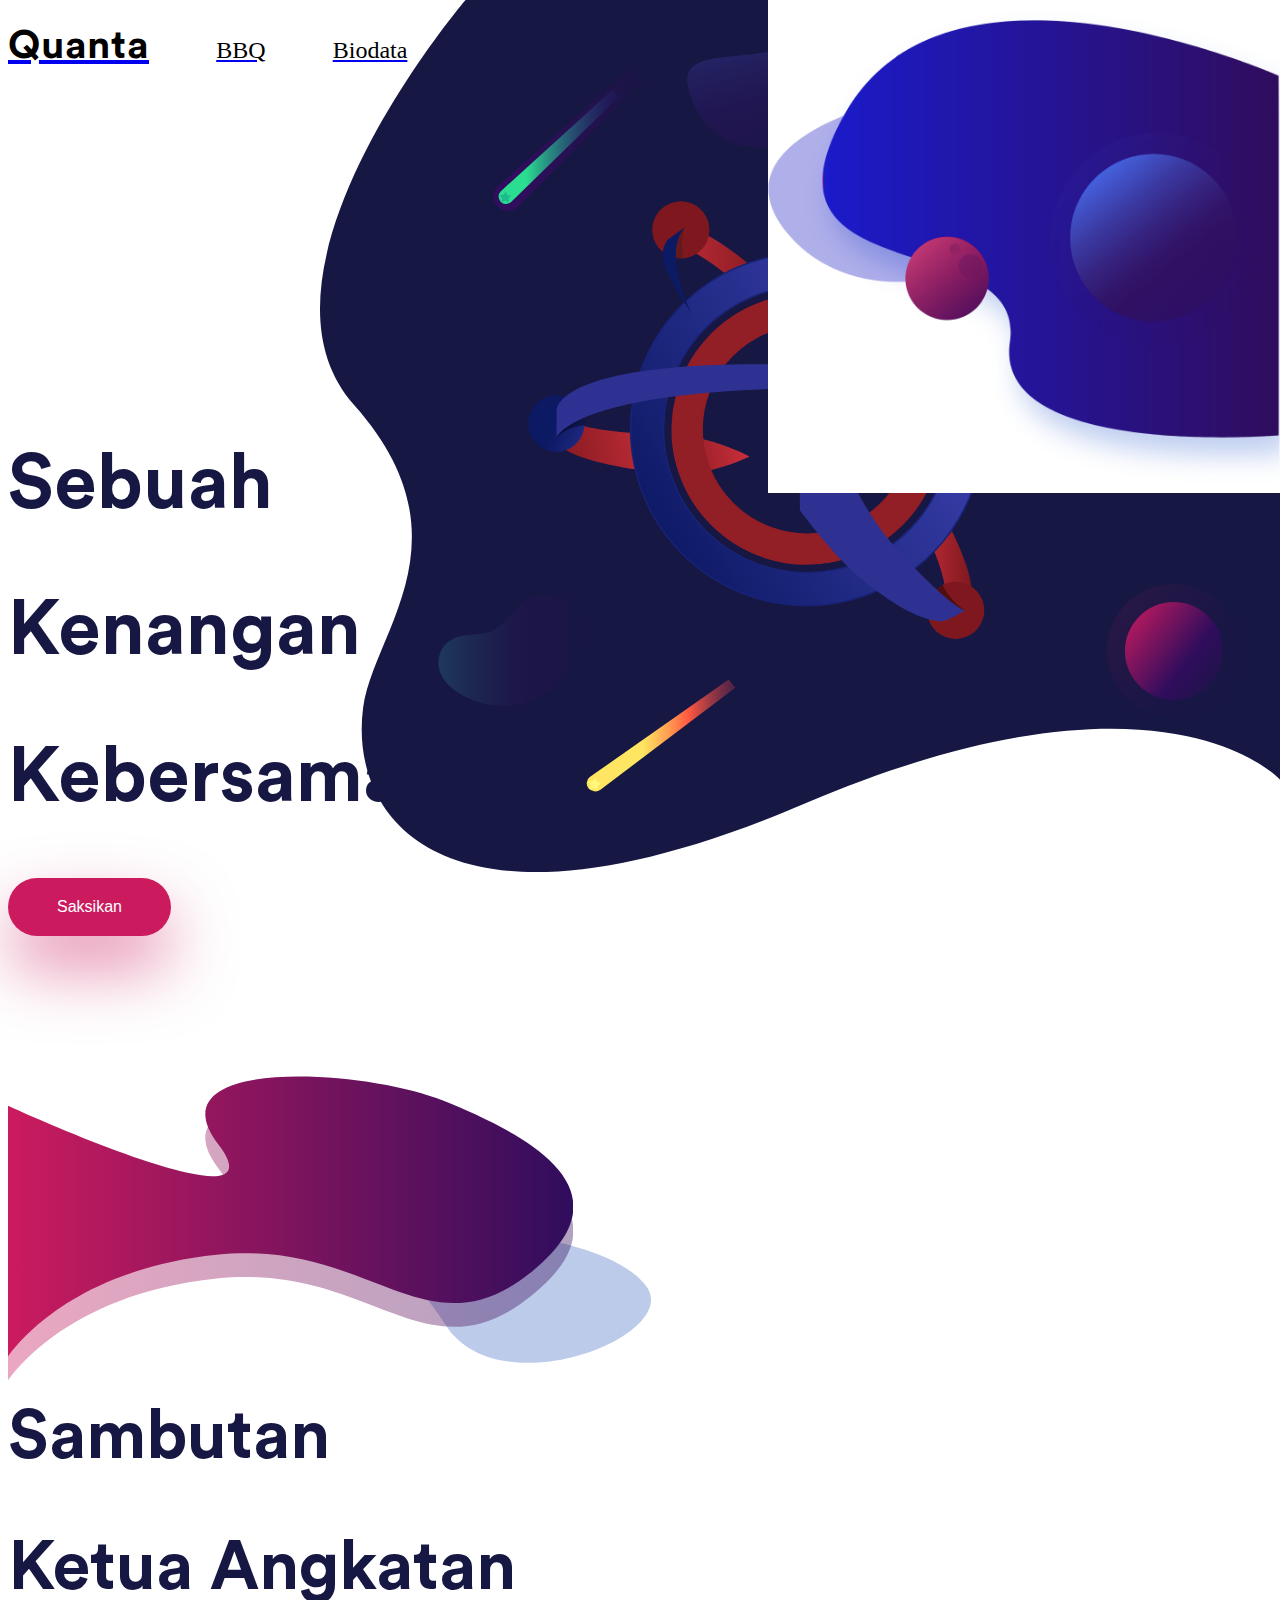
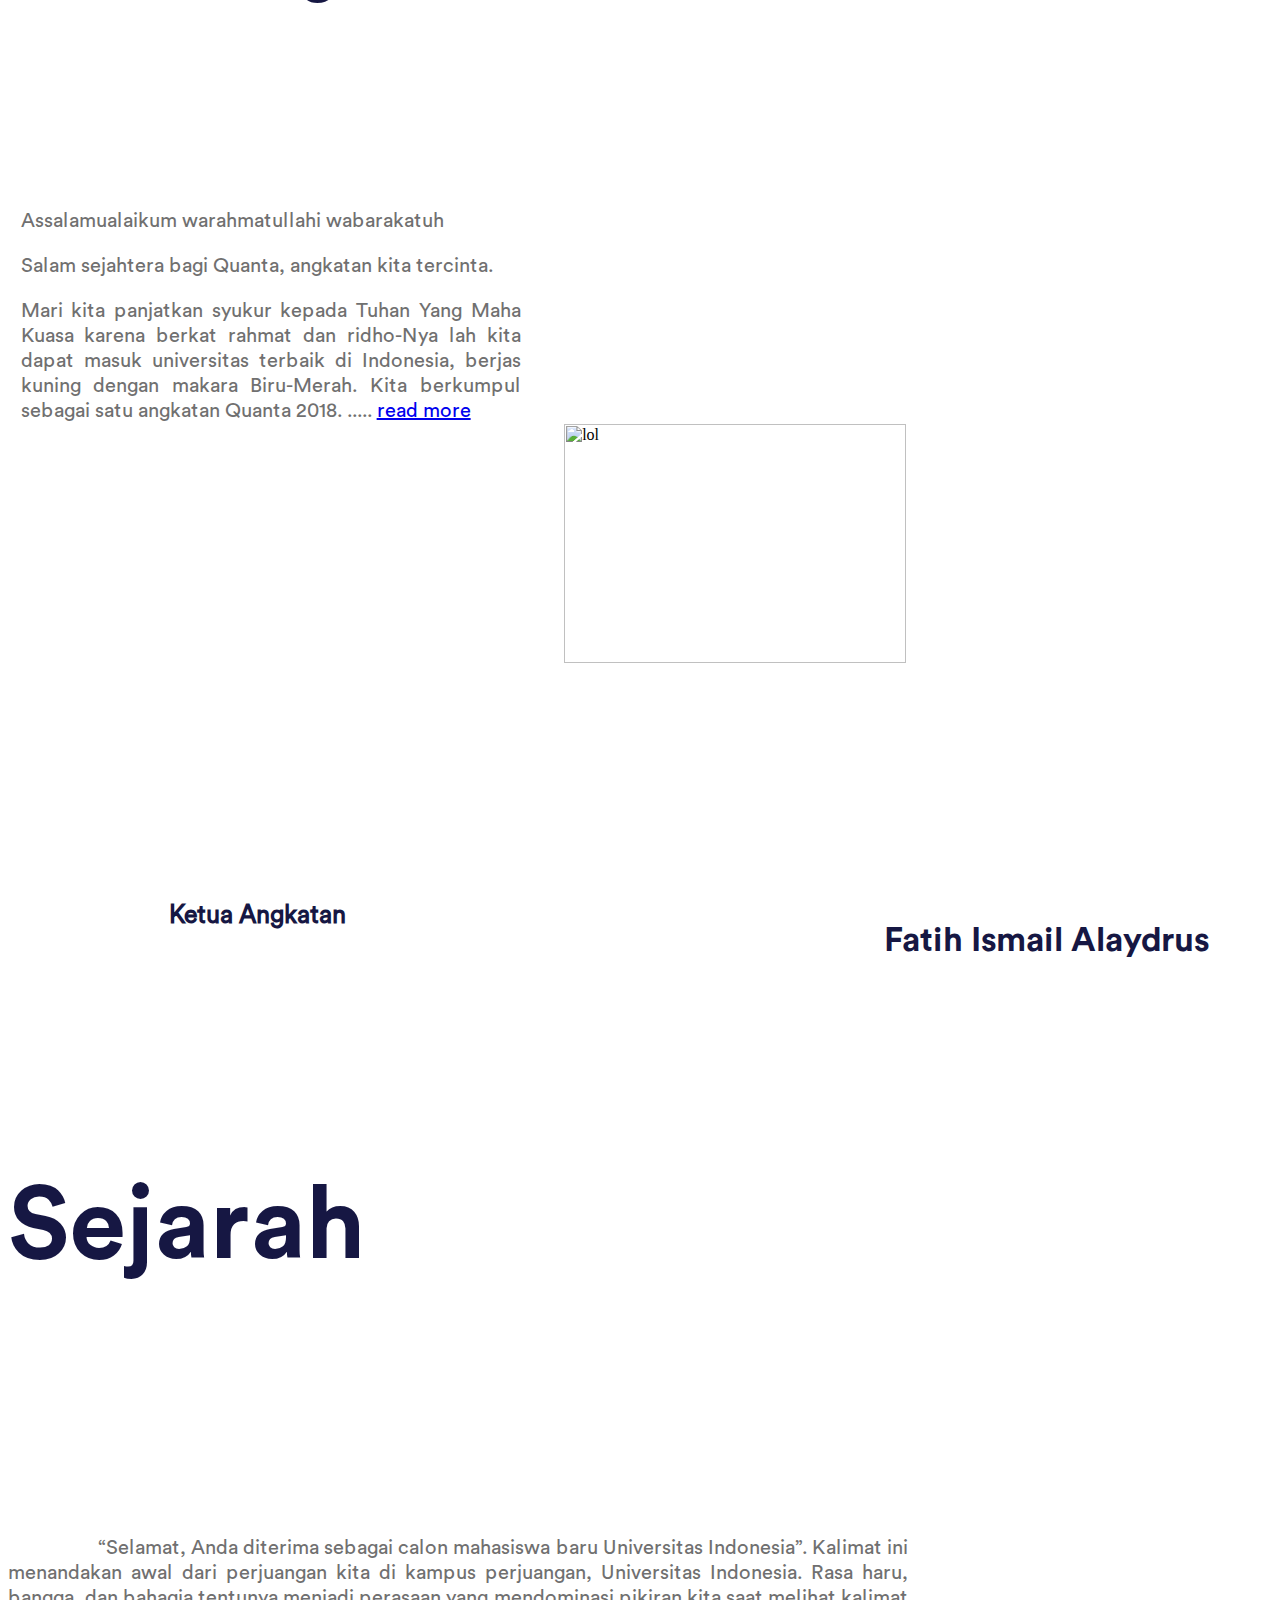
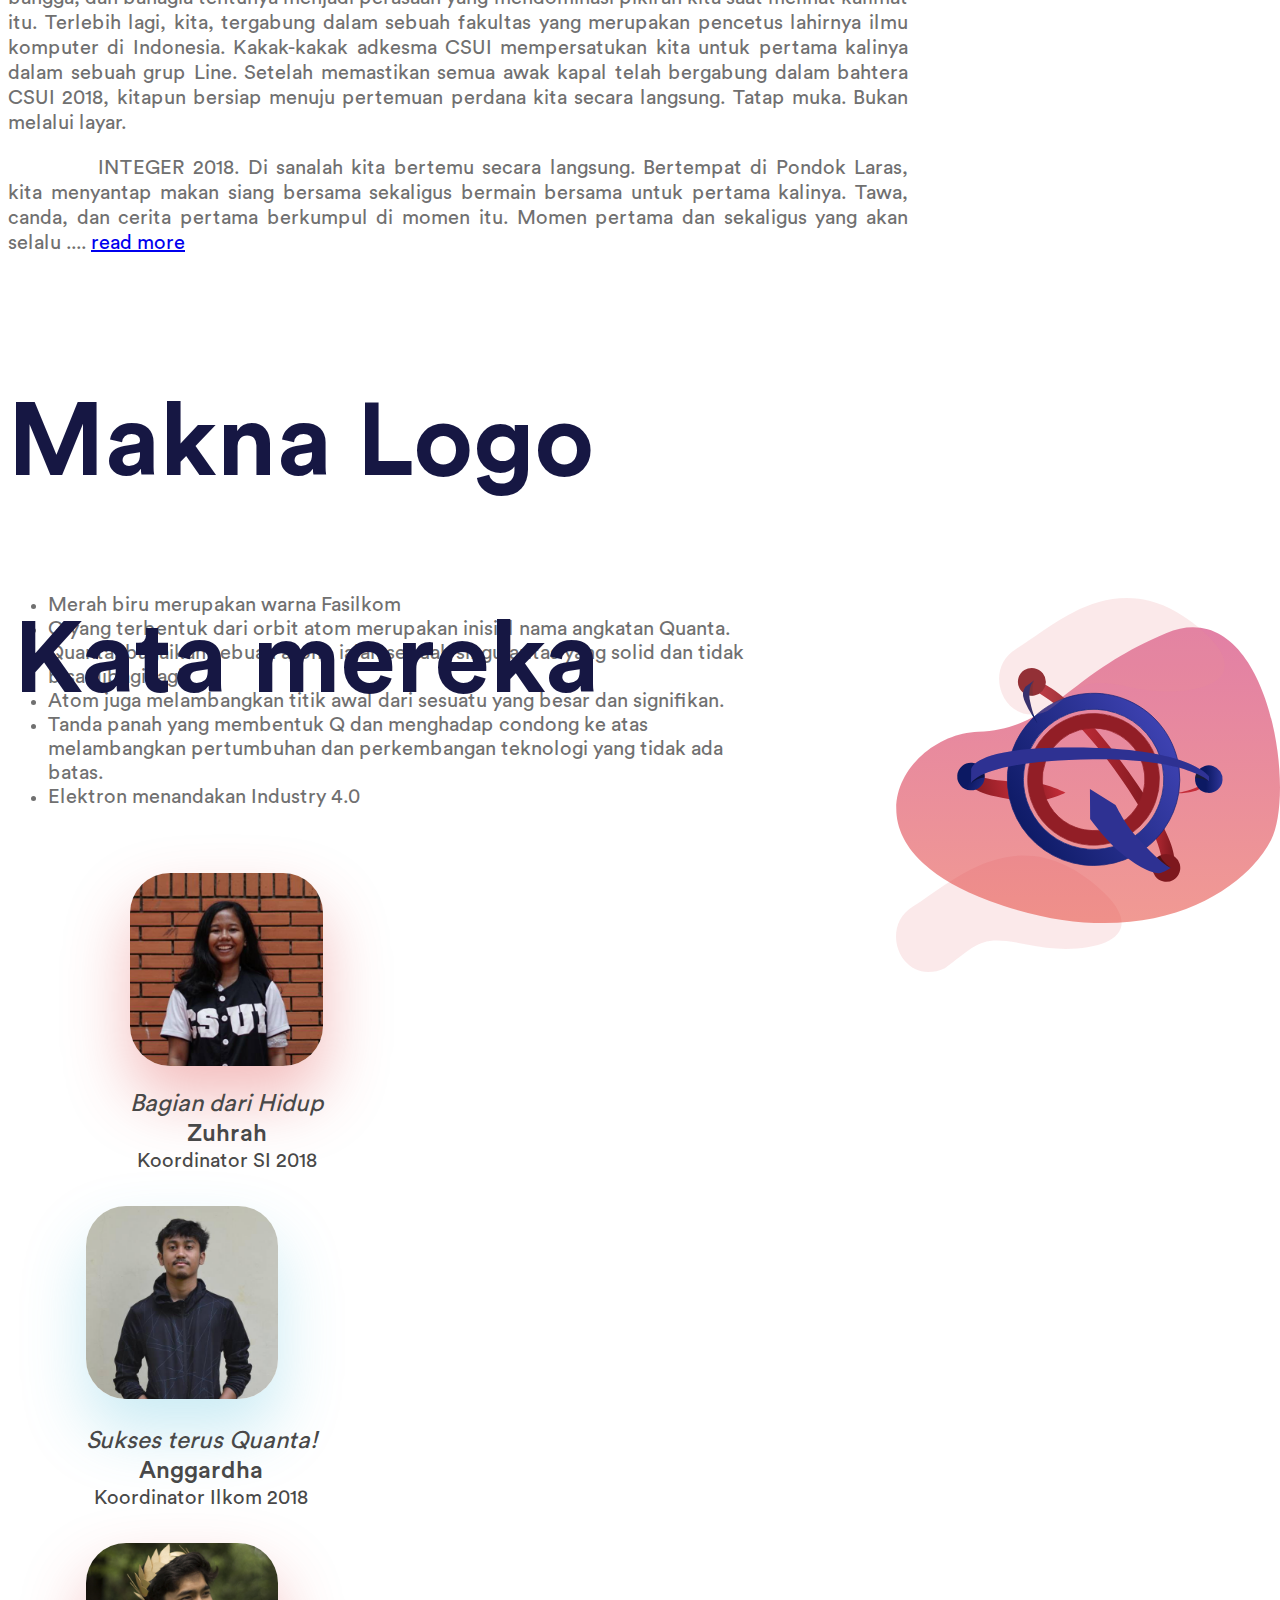
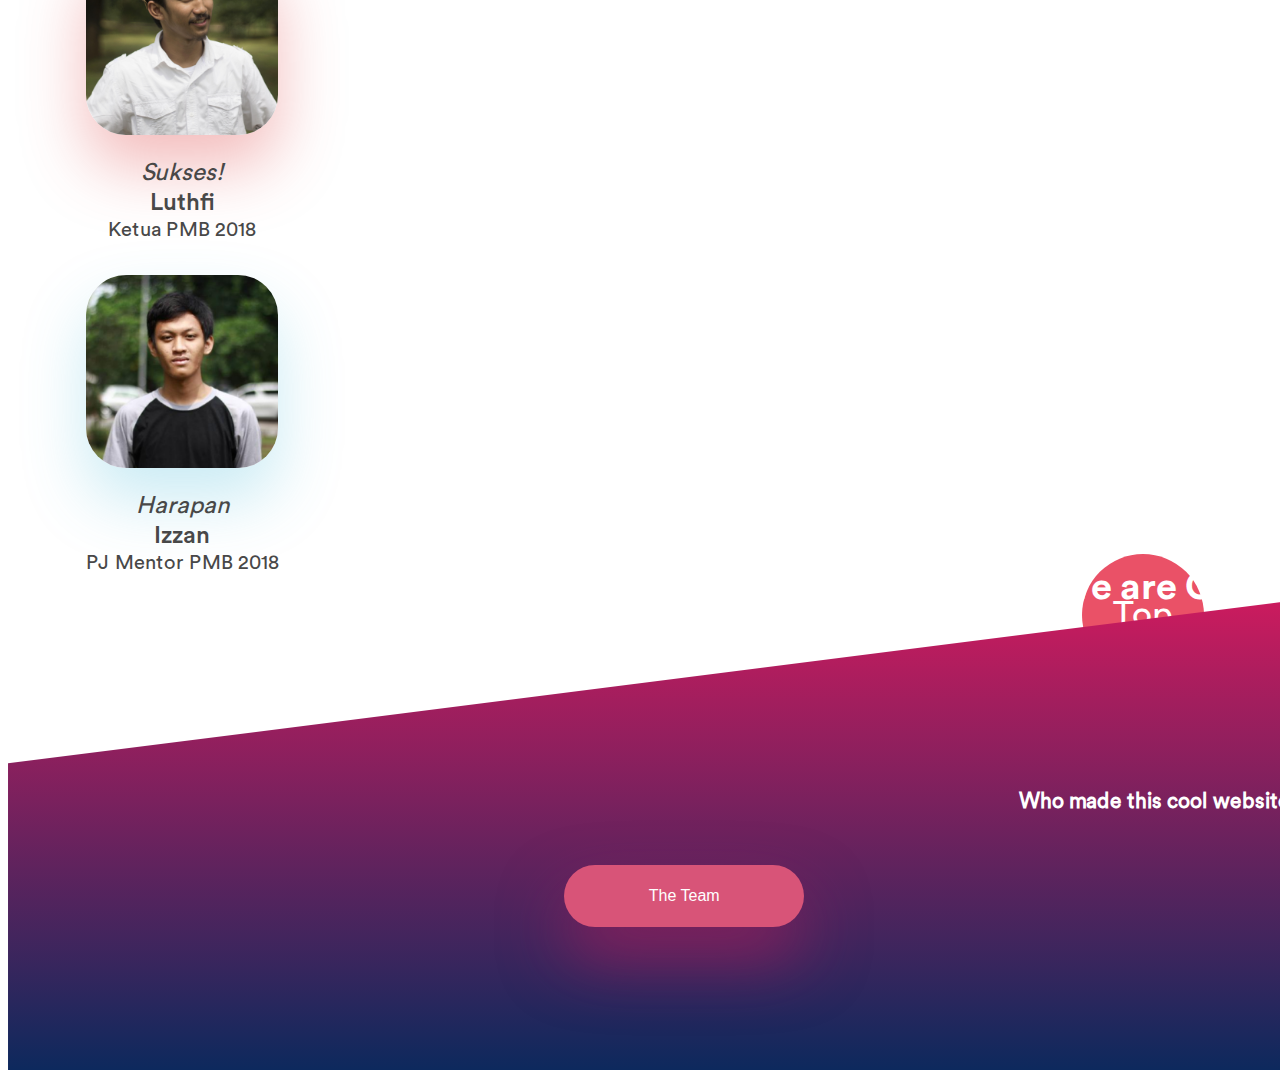
==== index.html @ b1124b83 "Added Google Analytics" ====
<!-- Bootstrap CSS -->
<head>
  <!-- Global site tag (gtag.js) - Google Analytics -->
  <script async src="https://www.googletagmanager.com/gtag/js?id=UA-129042848-1"></script>
  <script>
    window.dataLayer = window.dataLayer || [];
    function gtag(){dataLayer.push(arguments);}
    gtag('js', new Date());
    gtag('config', 'UA-129042848-1');
  </script>
<meta charset="utf-8"></meta>
<meta
  name="viewport"
  content="width=device-width, initial-scale=1, shrink-to-fit=no">
</meta>
<link rel="apple-touch-icon" sizes="57x57" href="apple-icon-57x57.png?">
<link rel="apple-touch-icon" sizes="60x60" href="apple-icon-60x60.png?">
<link rel="apple-touch-icon" sizes="72x72" href="apple-icon-72x72.png?">
<link rel="apple-touch-icon" sizes="76x76" href="apple-icon-76x76.png?">
<link rel="apple-touch-icon" sizes="114x114" href="apple-icon-114x114.png?">
<link rel="apple-touch-icon" sizes="120x120" href="apple-icon-120x120.png?">
<link rel="apple-touch-icon" sizes="144x144" href="apple-icon-144x144.png?">
<link rel="apple-touch-icon" sizes="152x152" href="apple-icon-152x152.png?">
<link rel="apple-touch-icon" sizes="180x180" href="apple-icon-180x180.png?">
<link rel="icon" type="image/png" sizes="192x192"  href="android-icon-192x192.png?">
<link rel="icon" type="image/png" sizes="32x32" href="favicon-32x32.png?">
<link rel="icon" type="image/png" sizes="96x96" href="favicon-96x96.png?">
<link rel="icon" type="image/png" sizes="16x16" href="favicon-16x16.png?">
<link rel="manifest" href="manifest.json?">
<meta name="msapplication-TileColor" content="#ffffff?">
<meta name="msapplication-TileImage" content="ms-icon-144x144.png?">
<meta name="theme-color" content="#ffffff?">
<link
  href="https://stackpath.bootstrapcdn.com/bootstrap/4.1.3/css/bootstrap.min.css"
  rel="stylesheet"
  integrity="sha384-MCw98/SFnGE8fJT3GXwEOngsV7Zt27NXFoaoApmYm81iuXoPkFOJwJ8ERdknLPMO"
  crossorigin="anonymous">
</link>
<link href="style.css" rel="stylesheet"></link>
<link rel="stylesheet" href="https://cdnjs.cloudflare.com/ajax/libs/animate.css/3.7.0/animate.min.css">
<!-- SEO Stuffs -->
<meta name="description" content="Website resmi Quanta, angkatan 2018 Fakultas Ilmu Komputer, Universitas Indonesia.">
<title>QUANTA 2018</title>
<meta name="robots" content="index,follow">
<meta name="googlebot" content="index,follow">
<meta name="keywords" content="Fasilkom,UI,UniversitasIndonesia,Universitas, Indonesia, Compfest, ICPC, Quanta, UIUX, IlmuKomputer, Fasilkom UI, Ilmu Komputer, Sistem Informasi, Computers Get Together, Compfest X, Compfest 11, Universitas Indonesia, SBMPTN, SNMPTN, Makara, Bis Kuning, Competitive Programming, ICPC">
<meta name="google-site-verification" content="FV9juXoAuZnraXoVewuJNWki_taXfG-bHUKUvzTnnKo" />
</head>
<!-- Isinya -->
<body class="animated fadeIn">
  <div class="mobile-block animated fadeInUp">
    <div class="mobile-wrapper text-center">
      <h1 class="mobile-text text-center"> <span></span></h1>
      <img src="Assets/mobile.svg" style="width:50%;height:50%;">
      <h1 class="mobile-text text-center" style="font-size:80%;"><b>Scroll at your own risk.</b></h1>
      </div>
    </div>
	<!-- Ini Navbar -->
	<div class="row">
		<div class="col-sm-1">
		</div>
		<div class="col-sm-4" style="padding-top:1%;">
      <nav class="navbar text-left" style="padding:0%;">
        <a class="tekskecil navi navbar-brand text-center" href="#" target="_self"><font color="black">Quanta</font></a>
        <a class="tekskecil nav-item" style="padding-left:5%" href="https://docs.google.com/forms/d/e/1FAIpQLSeskTMdtX8cJpaF8ciZJjKrARTCvrVnZ2DGsmN_zCa4f0pcbQ/viewform?usp=pp_url" target="_blank"><font color="black">BBQ</font></a>
        <a class="tekskecil nav-item" style="padding-left:5%" href="Biodata" target="_self"><font color="black">Biodata</font></a>
        <a class="tekskecil nav-item" style="padding-left:5%" href="Gallery" target="_self"><font color="black">Gallery</font></a>
      </nav>
			<h1 class="kenangan" style="padding-top:25%;">Sebuah</h1>
			<h1 class="kenangan">Kenangan</h1>
			<h1 class="kenangan">Kebersamaan</h1>
			<a href="#" target="_blank">
			     <button type="button" name="button" class="button1">Saksikan</button>
			</a>
		</div>
		<div class="col-sm-7" style="">
			<img class="logoatas" src="Assets/toplogo.svg" alt="lol" style="float:right;">
		</div>
		<!-- Ini tagline homepage -->
		<div class="row" style="padding-top: 133px; padding-left: 115px;">
			<div class="col-lg-12">
				<div class="container title">
				</div>
			</div>
		</div>
	</div>
	<!-- Ini asset samping -->
	<div class="row">
		<div class="col-sm-1 float-left">
			<img class="blob2" src="Assets/blob2.svg" alt="">
		</div>
	</div>
	<!-- Mulai sambutan -->
	<div class="row" style="margin-top: -3%;">
		<div class="col-sm-1">
		</div>
		<!-- Ini sambutannya -->
		<div class="col-sm-4 float-left">
			<h1 class="sambutan">Sambutan</h1>
			<h1 class="sambutan">Ketua Angkatan</h1>
			<p class="isisambutan" style="padding-top: 14%;">Assalamualaikum warahmatullahi wabarakatuh</p>
			<p class="isisambutan">Salam sejahtera bagi Quanta, angkatan kita tercinta.</p>
			<p class="isisambutan">Mari kita panjatkan syukur kepada Tuhan Yang Maha Kuasa karena berkat rahmat dan ridho-Nya lah kita dapat masuk universitas terbaik di Indonesia, berjas kuning dengan makara Biru-Merah. Kita berkumpul sebagai satu angkatan Quanta 2018. ..... <a href="Ketang" target="_self">read more</a></p>
		</div>
		<!-- Ini gambarnya -->
		<div class="col-sm-6 float-right" style="">
			<img src="Assets/fatih.png" alt="lol" style="width:52%; margin-left: 44%;">
			<h1 class="namaketang" style="padding-top: 1%; margin-right:5%;">Fatih Ismail Alaydrus</h1>
			<h1 class="ketang" style="margin-right: 5%;">Ketua Angkatan</h1>
		</div>
		<!-- Ini asset samping -->
		<div class="col-sm-12" style="">
			<img class="blob1" src="Assets/blob1.png" alt="lol" style="float:right;">
		</div>
	</div>
		<!-- Ceitanya Sejarah -->
	<div class="row" style="margin-top: 22%;">
		<div class="col-sm-1">
		</div>
		<!-- Ini Baru Sejarah -->
		<div class="col-sm-4 float-left">
			<h1 class="sejarah">Sejarah</h1>
			<p class="isisejarah" style="padding-top: 14%;">“Selamat, Anda diterima sebagai calon mahasiswa baru Universitas Indonesia”. Kalimat ini menandakan awal dari perjuangan kita di kampus perjuangan, Universitas Indonesia. Rasa haru, bangga, dan bahagia tentunya menjadi perasaan yang mendominasi pikiran kita saat melihat kalimat itu. Terlebih lagi, kita, tergabung dalam sebuah fakultas yang merupakan pencetus lahirnya ilmu komputer di Indonesia. Kakak-kakak adkesma CSUI mempersatukan kita untuk pertama kalinya dalam sebuah grup Line. Setelah memastikan semua awak kapal telah bergabung dalam bahtera CSUI 2018, kitapun bersiap menuju pertemuan perdana kita secara langsung. Tatap muka. Bukan melalui layar.</p>
			<p class="isisejarah">INTEGER 2018. Di sanalah kita bertemu secara langsung. Bertempat di Pondok Laras, kita menyantap makan siang bersama sekaligus bermain bersama untuk pertama kalinya. Tawa, canda, dan cerita pertama berkumpul di momen itu. Momen pertama dan sekaligus yang akan selalu .... <a href="history" target="_self">read more</a></p>
		</div>
	</div>
	<div class="row" style="margin-top: 10%">
		<div class="col-sm-1">
		</div>
		<!-- ini untuk judul "makna logo" dan isi makna logo -->
		<div class="col-sm-4 float-left">

			<!-- judulnya -->
			<h1 class="judulmakna">Makna Logo</h1>
			<!-- isinya -->
			<ul class="isimakna">
				<li>Merah biru merupakan warna Fasilkom</li>
				<li>Q yang terbentuk dari orbit atom merupakan inisial nama angkatan Quanta.</li>
				<li>Quanta, bagaikan sebuah atom, ialah sebuah singularitas yang solid dan tidak bisa dibagi lagi.</li>
				<li>Atom juga melambangkan titik awal dari sesuatu yang besar dan signifikan.</li>
				<li>Tanda panah yang membentuk Q dan menghadap condong ke atas melambangkan pertumbuhan dan perkembangan teknologi yang tidak ada batas.</li>
				<li>Elektron menandakan Industry 4.0</li>
			</ul>
		</div>
		<div class="col-sm-12" style="margin-top: -38.2%">
			<img class="quanta2" src="Assets/quanta2.svg" alt="lol">
		</div>
	</div>
	<div class="row">
		<div class="col-sm-1"></div>
		<div class="col-sm-11" style="text-align: center; display: inline-block !important;">
			<h1 class="judulmereka" style="margin-top: 0%">Kata mereka</h1>
		</div>
	</div>
	<div class="row" style="margin-top: 5%;">
		<div class="col-sm-2" style="margin-left: 6.5%;">
			<ul class="list">
				<li><img src="Assets/Zuhrah.png" class="gambarmereka" style="box-shadow: 0 32px 64px 0 rgba(221, 62, 62, 0.35);"></li>
				<li class="katamereka">Bagian dari Hidup</li>
				<li class="namamereka">Zuhrah</li>
				<li class="jabatanmereka">Koordinator SI 2018</li>
			</ul>
		</div>
		<div class="col-sm-2" style="margin-left: 3%;">
			<ul class="list">
				<li><img src="Assets/Anggardha.png" class="gambarmereka" style="box-shadow: 0 32px 64px 0 rgba(65, 182, 217, 0.28);"></li>
				<li class="katamereka">Sukses terus Quanta!</li>
				<li class="namamereka">Anggardha</li>
				<li class="jabatanmereka">Koordinator Ilkom 2018</li>
			</ul>
		</div>
		<div class="col-sm-2" style="margin-left: 3%;">
			<ul class="list">
				<li><img src="Assets/KaLuthfi.png" class="gambarmereka" style="box-shadow: 0 32px 64px 0 rgba(221, 62, 62, 0.35);"></li>
				<li class="katamereka">Sukses!</li>
				<li class="namamereka">Luthfi</li>
				<li class="jabatanmereka">Ketua PMB 2018</li>
			</ul>
		</div>
		<div class="col-sm-2" style="margin-left: 3%;">
			<ul class="list">
				<li><img src="Assets/KaIzzan.png" class="gambarmereka" style="box-shadow: 0 32px 64px 0 rgba(65, 182, 217, 0.28);"></li>
				<li class="katamereka">Harapan</li>
				<li class="namamereka">Izzan</li>
				<li class="jabatanmereka">PJ Mentor PMB 2018</li>
			</ul>
		</div>
	</div>
	<div class="col-sm-3" style="padding-left: 85%;margin-top: -3%;">
		<button onclick="topFunction()" class="buttontop" title="Go to top">Top</button>
	</div>
	<div class="banner" style="margin-top: -6%;">
		<img src="Assets/bottombar.svg" class="bottombar">
		<div class="col-sm-6">
			<h1 class="teamwork">Teamwork. Excellence. We are Quanta.</h1>
			<h2 class="whomade">Who made this cool website?</h2>
		</div>
		<div style="width: 100%;padding-left: 44%;padding-top: 4%;">
			<a href="Team" target="_self">
				<button type="button" name="button" class="buttonteam">The Team</button>
			</a>
		</div>
	</div>
</div>
</body>

<!-- Optional JavaScript -->

<!-- jQuery first, then Popper.js, then Bootstrap JS -->
<script>
function topFunction() {
    document.body.scrollTop = 0;
    document.documentElement.scrollTop = 0;
}
</script>
<script
  src="https://code.jquery.com/jquery-3.3.1.slim.min.js"
  integrity="sha384-q8i/X+965DzO0rT7abK41JStQIAqVgRVzpbzo5smXKp4YfRvH+8abtTE1Pi6jizo"
  crossorigin="anonymous">
</script>

<script
  src="https://cdnjs.cloudflare.com/ajax/libs/popper.js/1.14.3/umd/popper.min.js"
  integrity="sha384-ZMP7rVo3mIykV+2+9J3UJ46jBk0WLaUAdn689aCwoqbBJiSnjAK/l8WvCWPIPm49"
  crossorigin="anonymous">
</script>

<script
  src="https://stackpath.bootstrapcdn.com/bootstrap/4.1.3/js/bootstrap.min.js"
  integrity="sha384-ChfqqxuZUCnJSK3+MXmPNIyE6ZbWh2IMqE241rYiqJxyMiZ6OW/JmZQ5stwEULTy"
  crossorigin="anonymous">
</script>
---- style.css ----
@font-face {
    font-family: 'Circular-Black';
    src: url('fonts/CircularStd-Black.ttf') format('truetype');
    font-weight: 900;
    font-style: normal;
}

@font-face {
    font-family: 'Circular-Med';
    src: url('fonts/CircularStd-Medium.ttf') format('truetype');
    font-weight: 500;
    font-style: normal;
}

@font-face {
    font-family: 'Circular-Bold';
    src: url('fonts/CircularStd-Bold.ttf') format('truetype');
    font-weight: bold;
    font-style: normal;
}

@font-face {
    font-family: 'Circular-Book';
    src: url('fonts/CircularStd-Book.ttf') format('truetype');
    font-weight: 500;
    font-style: normal;
}
@media screen and (min-width:950px){
.judul {
    font-family: 'Circular-Book';
    font-size: 50px;
    color: #4834d4;
    text-align: center;
    vertical-align: center;
}

.centered {
    position: fixed;
    top: 50%;
    left: 50%;
    transform: translate(-50%, -50%);
}

.kecil {
    font-family: 'Raleway', sans-serif;
    font-size: 20px;
    color: white;
    text-align: center;
    vertical-align: center;
}

.text {
    padding-top: 0px;
}

.test {
    padding: 25px;
}

.logoatas {
    width: 75%;
    position: absolute;
    top: 0px;
    right: 0px;
}

.kenangan {
    text-align: left;
    font-family: "Circular-Bold";
    font-size: 76px;
    color: #161743;
    line-height: 1.26;
}

.title {
    left: 0px;
    top: 199px;
    vertical-align: bottom;
}

.tekskecil {
    font-size: 24px;
    line-height: 1.25;
    font-family: "Circular-Book" color: #0f0f0f;
}

.ataskecil {
    top: 40px;
}

.blob2 {
    width: 643px;
    height: 319px;
    left: 0px;
    position: relative;
}

.sambutan {
    width: 550px;
    margin-bottom: 0px;
    font-family: Circular-Bold;
    font-size: 68px;
    line-height: 1.26;
    text-align: left;
    color: #161743;
}

.namaketang {
    width: 800px;
    margin-bottom: 0px;
    font-family: Circular-Bold;
    font-size: 34px;
    line-height: 1.26;
    float: right;
    text-align: right;
    color: #161743;
}

.ketang {
    font-family: Circular-Book;
    font-size: 25px;
    line-height: 1.28;
    float: right;
    text-align: right;
    color: #161743;
}
body{
  overflow-x: hidden;
}

.isisambutan {
    width: 500px;
    margin-bottom: 0px;
    font-family: Circular-Book;
    font-size: 20px;
    line-height: 1.25;
    text-align: justify;
    color: #707070;
    padding-left: 1%;
}

.blob1 {
    width: 40%;
    position: absolute;
    top: 0px;
    right: 0px;
}

.sejarah {
    width: 356px;
    height: 129px;
    font-family: "Circular-Bold";
    font-size: 102px;
    font-weight: bold;
    font-style: normal;
    font-stretch: normal;
    line-height: 1.26;
    letter-spacing: normal;
    text-align: right;
    color: #161743;
}

.isisejarah {
    text-indent: 10%;
    width: 900px;
    margin-bottom: 0%;
    text-align: justify;
    font-family: "Circular-Book";
    font-size: 20px;
    font-weight: normal;
    font-style: normal;
    font-stretch: normal;
    line-height: 1.25;
    letter-spacing: normal;
    color: #707070;
}

.judulmakna{
    width: 150%;
    height: auto;
    font-family: "Circular-Bold";
    font-size: 102px;
    text-align: left;
    color: #161743;

}

.isimakna{
    width: 700px;
    height: 468px;
    font-family: "Circular-Book";
    font-size: 20px;
    text-align: left;
    color: #707070;
    margin-top: 7%;
}

.quanta2{
    width: 30%;
    right: 0%;
    position: absolute;
    float: right;
 }
.navi{
  font-family: "Circular-Bold";
  font-size: 40px;
}
}
.button1{
    display: inline-block;
    vertical-align: middle;
    -webkit-appearance: none;
    border: 1px solid transparent;
    border-radius: 0;
    transition: background-color 0.25s ease-out,color 0.25s ease-out;
    font-size: 25px;
    line-height: 1;
    text-align: center;
    cursor: pointer;
    background-color: #cb1b5e;
    color: #fff;
    transition: all .3s;
    border-radius: 60px;
    padding: 1.25rem;
    padding-right: 3.0rem;
    padding-left: 3.0rem;
    font-size: 1rem;
    box-shadow: 0 32px 64px 0 rgba(203, 27, 94, 0.5);
    width: auto;
    height: auto;
}
/* Ini untuk mobileee */
.mobile-block{
    display: none;
}

@media screen and (max-width:950px){
    #mobile-btn-about,#mobile-btn-game{
        display: table-cell;
        vertical-align: middle;
    }
    .mobile-block{
        display: block;
        width: 100vw;
        background-size: cover;
        font-size: 2em;
        margin: 0;
        height: 100%;
        background-color:White;
        overflow-x: hidden;
    }
    .mobile-wrapper{
        height: 80%;
        width: 80%;
        margin: 0 auto;
        opacity: .8;
        position: relative;
        top: 10%;
        vertical-align: middle;
    }
    .mobile-text{
      font-family: "Circular-Book";
      font-size: 60%;
      color: #2f3640;
      vertical-align: middle;
    }
    .button-wrapper{
      height: 3em;
      margin-top: 5em;
      position: relative;
      font-size: .5em;
	  overflow: hidden;
    }
    .buttonisi{
      height: 100%;
    text-align: center;
    display: table;
    border-collapse: separate;
    border-spacing: 1em 0;
    margin: 0 auto;
}
.tombol{
  width: 100px;
  height: 100%;
  border: 1px;
  background-color: Black;
}
    }
span:before {
  content:"Punten, teu tiasa ditempoan dina hape.";
  animation: animate infinite 15s;
  animation-timing-function: ease-in;
}
@keyframes animate {
  0%{
    content:"Punten, teu tiasa ditempoan dina hape.";
  }
  20%{
    content:"Maaf, tidak bisa dilihat dari ponsel";
  }
  40%{
    content:"죄송합니다. 휴대 기기에서 볼 수 없습니다.";
  }
  60%{
    content:"عذرا ، لا يمكن رؤيتها من الهاتف المحمول";
  }
  80%{
    content:"对不起，这个网站在手机上看不到";
  }
}
.judulmereka{
    width: 596px;
    height: 129px;
    font-family: "Circular-Bold";
    font-size: 100px;
    font-style: normal;
    font-stretch: normal;
    line-height: 1.26;
    letter-spacing: normal;
    color: #161743;
}
.gambarmereka{
    border-radius: 40px;
    width: 192.5px;
    height: 192.5px;
}
.katamereka{
    margin-top: 10%;
    font-family: "Circular-Book";
    font-size: 24px;
    font-weight: normal;
    font-style: italic;
    font-stretch: normal;
    line-height: 1.25;
    letter-spacing: normal;
    text-align: center;
    color: #484848;
}
.namamereka{
    font-family: "Circular-Med";
    font-size: 24px;
    font-weight: 500;
    font-style: normal;
    font-stretch: normal;
    line-height: 1.25;
    letter-spacing: normal;
    text-align: center;
    color: #484848;
}
.jabatanmereka{
    font-family: "Circular-Book";
    font-size: 20px;
    font-weight: normal;
    font-style: normal;
    font-stretch: normal;
    line-height: 1.25;
    letter-spacing: normal;
    text-align: center;
    color: #484848;
}
.list{
    display: inline-block;
    list-style: none;
}

.banner{
    max-width: 105%;
    height: auto;
    left: 0px;
    right: 0px;
}
.bottombar{
    margin-top: 0%;
    margin-bottom: 0%;
    width: 102%;
    height: auto;
    left: 0px;
    right: 0px;
}
.teamwork{
    margin-top: -40%;
    padding-left: 50%;
    width: 200%;
    height: 1%;
    font-family: "Circular-Bold";
    font-size: 38px;
    line-height: 1.26;
    color: #ffffff;
}
.whomade{
    margin-top: 17%;
    padding-left: 80%;
    width: 200%;
    height: 1%;
    font-family: "Circular-Book";
    font-size: 21px;
    line-height: 1.29;
    color: #ffffff;
}
.buttontop{
    width: 122px;
    font-size: 35px;
    font-family: "Circular-Book";
    height: 122px;
    color: #ffffff;
    background-color: #ea5167;
    border: transparent;
    cursor: pointer;
    border-radius: 100%;
}

.buttontop:hover {
    background-color: #ea4067;
}

.buttonteam{
    height: 7%;
    width: 19%;
    display: inline-block;
    vertical-align: middle;
    -webkit-appearance: none;
    border: 1px solid transparent;
    border-radius: 0;
    transition: background-color 0.25s ease-out,color 0.25s ease-out;
    line-height: 1;
    text-align: center;
    cursor: pointer;
    background-color: #d85478;
    color: #fff;
    transition: all .3s;
    border-radius: 60px;
    font-size: 1rem;
    box-shadow: 0 32px 64px 0 rgba(203, 27, 94, 0.5);
}
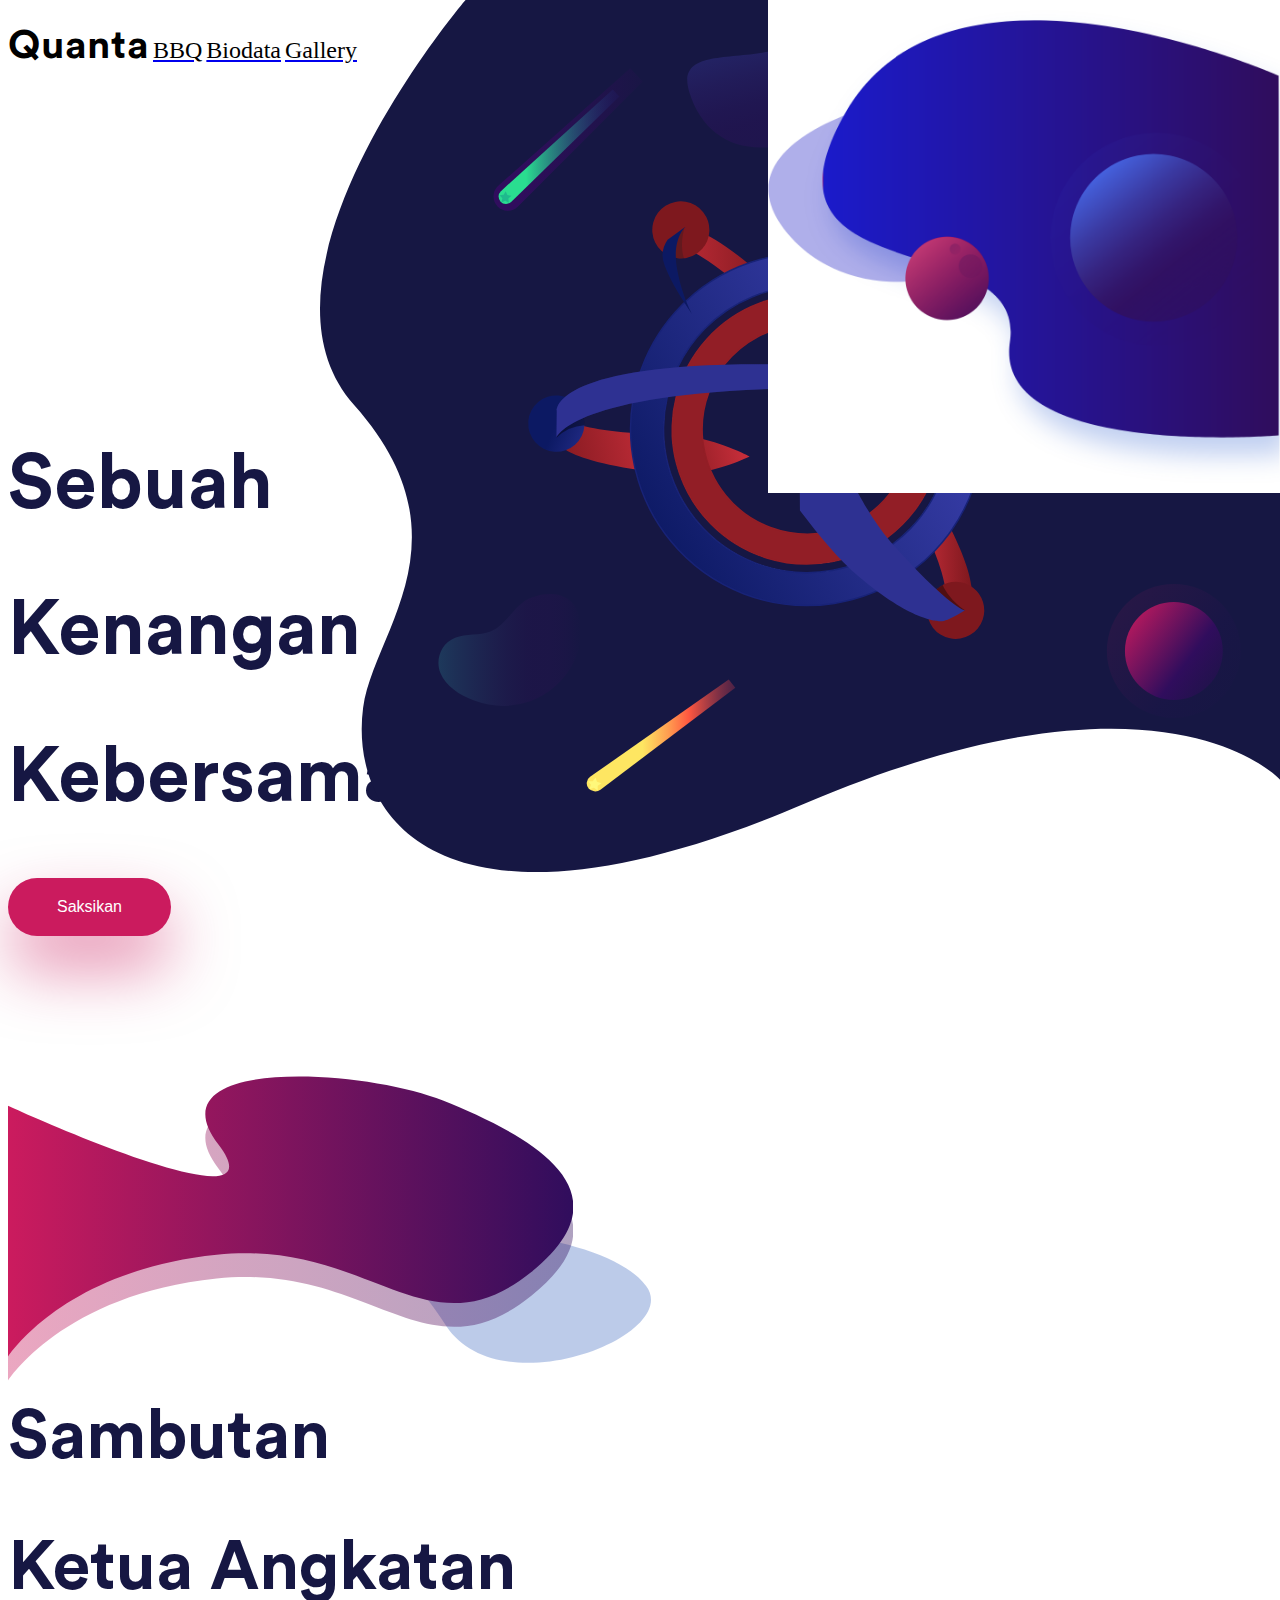
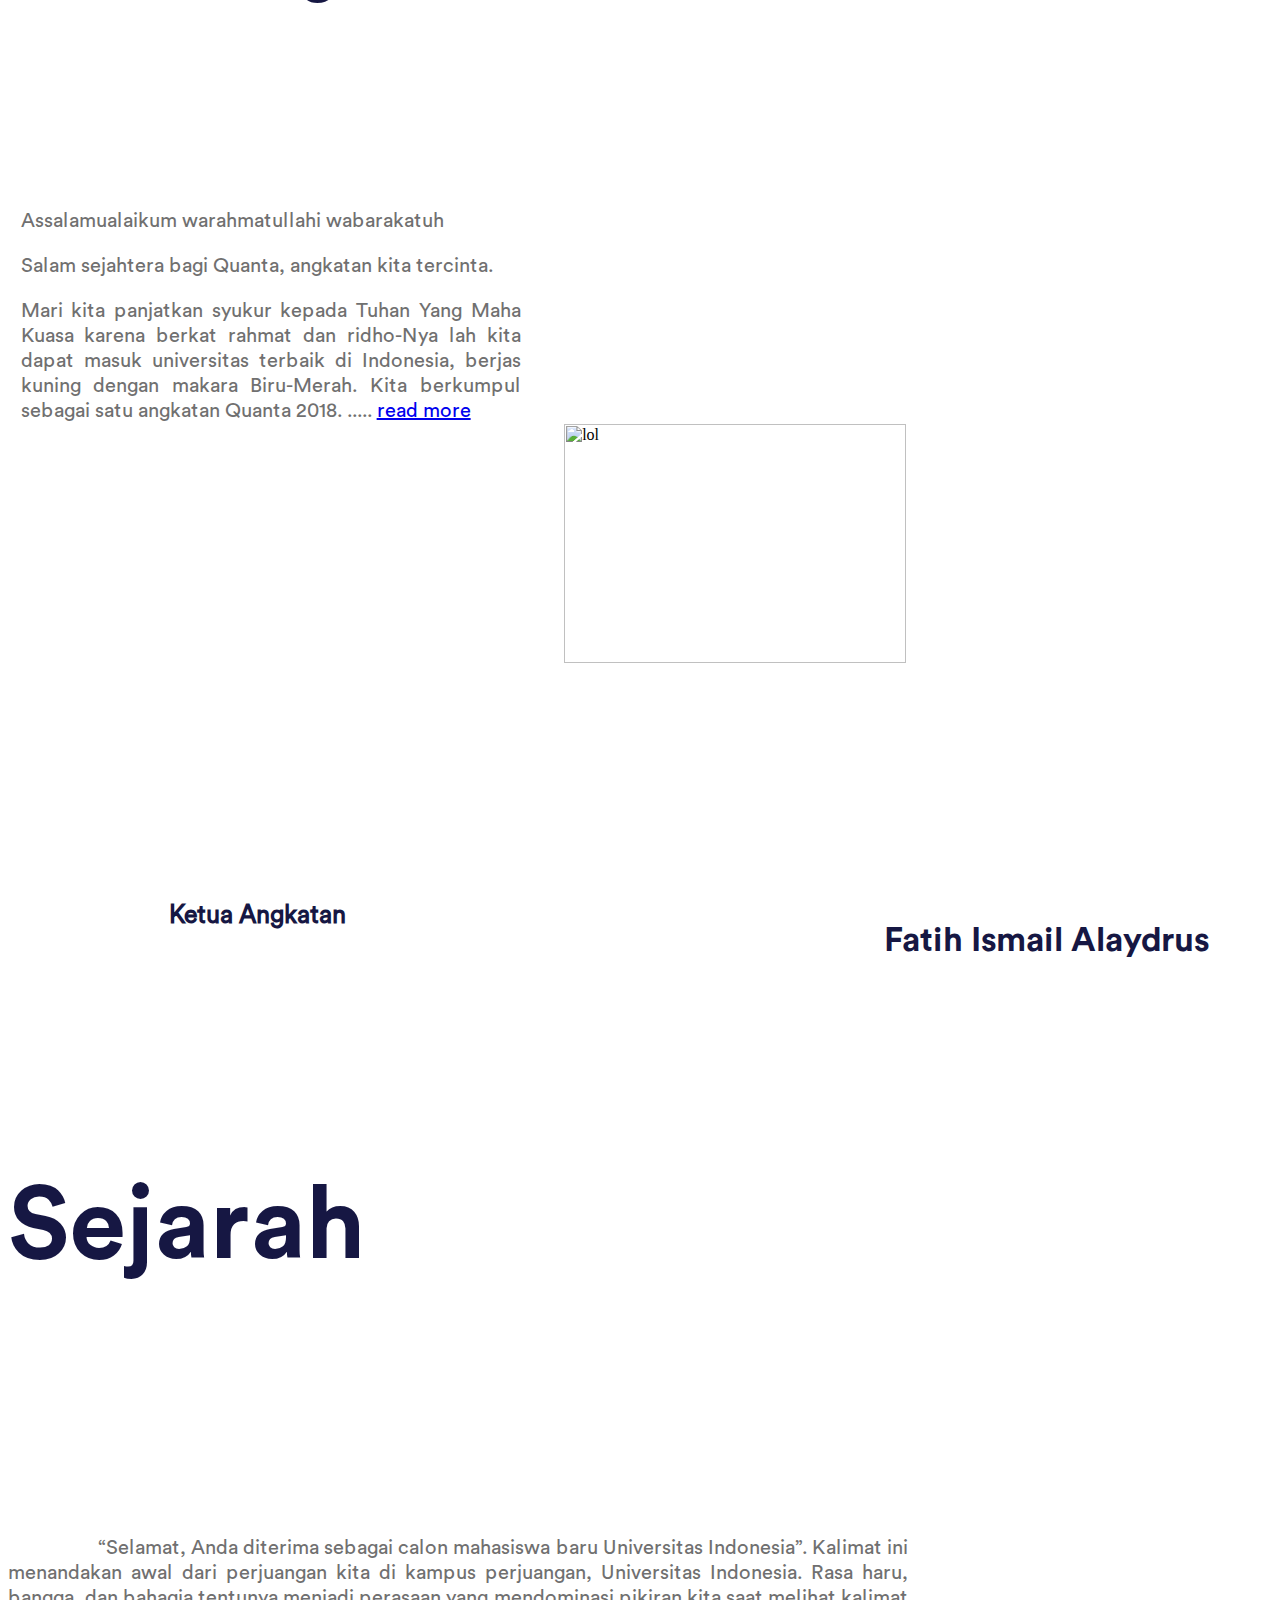
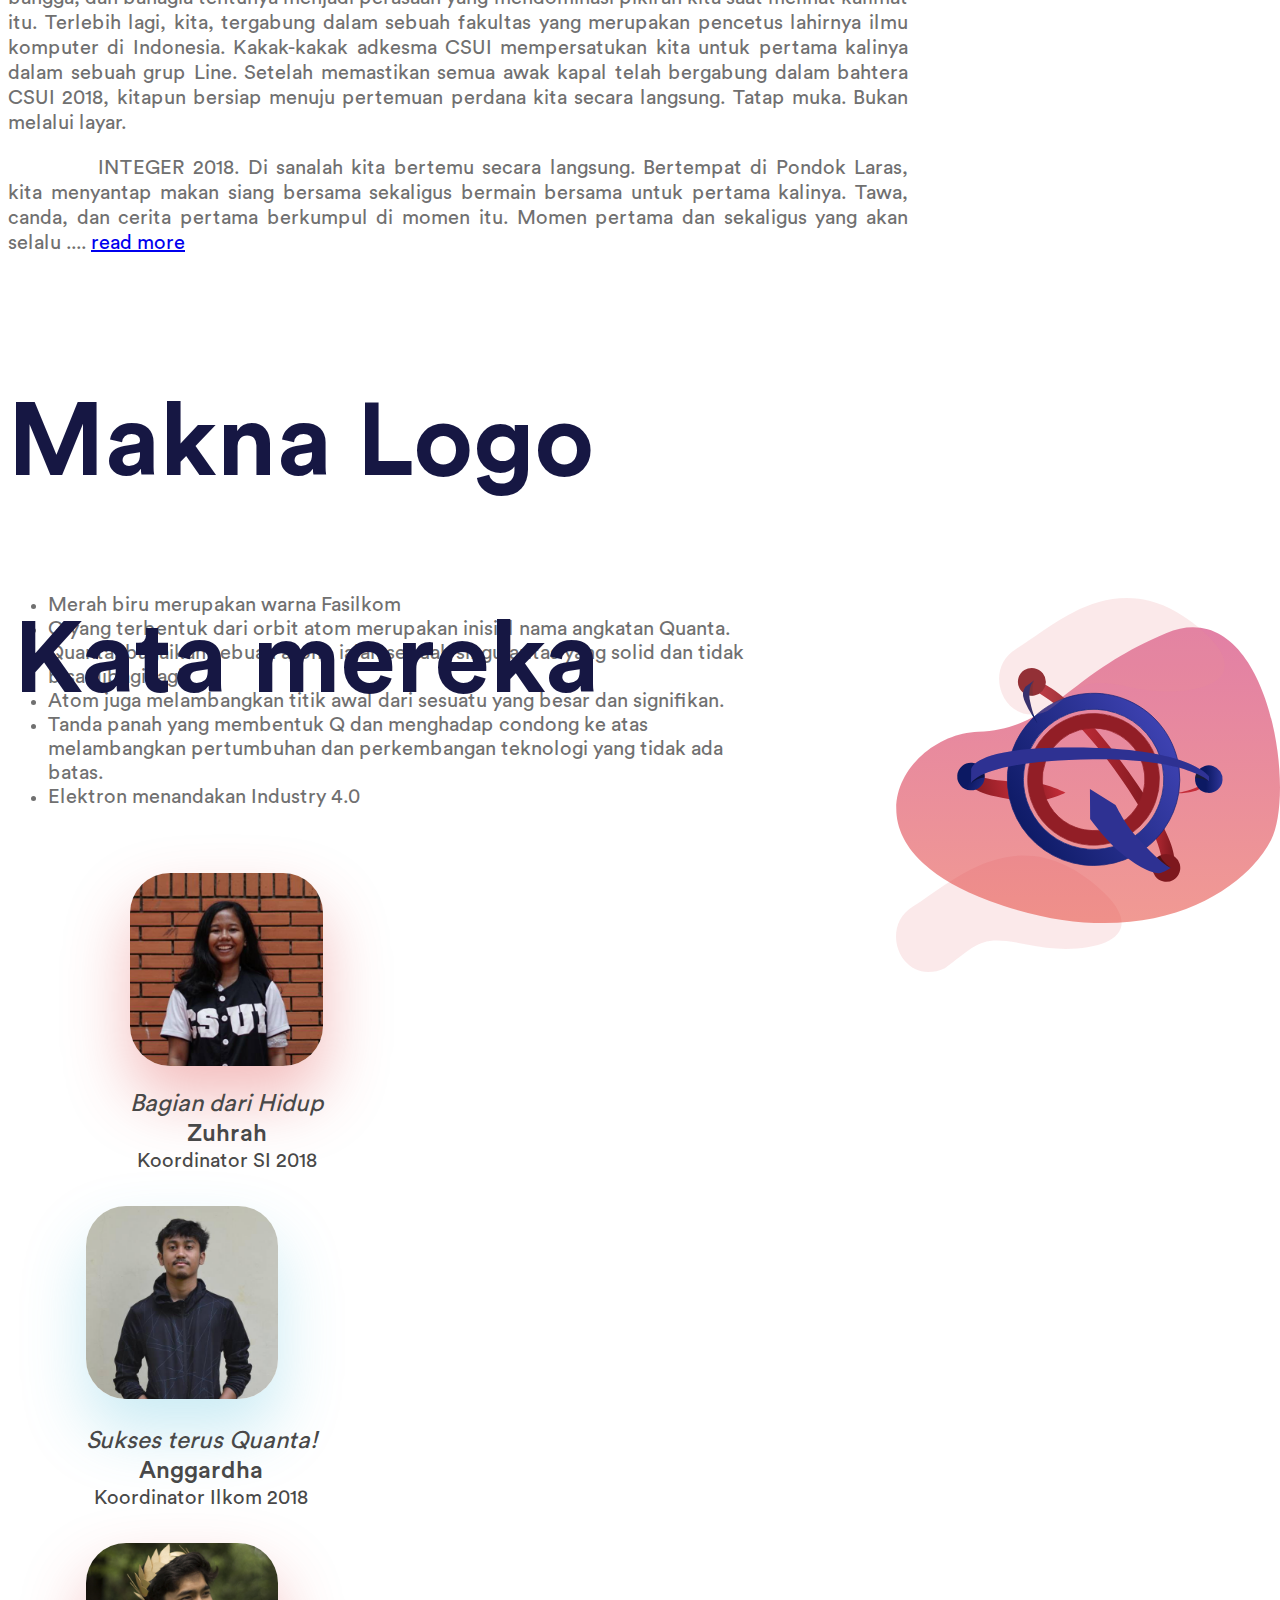
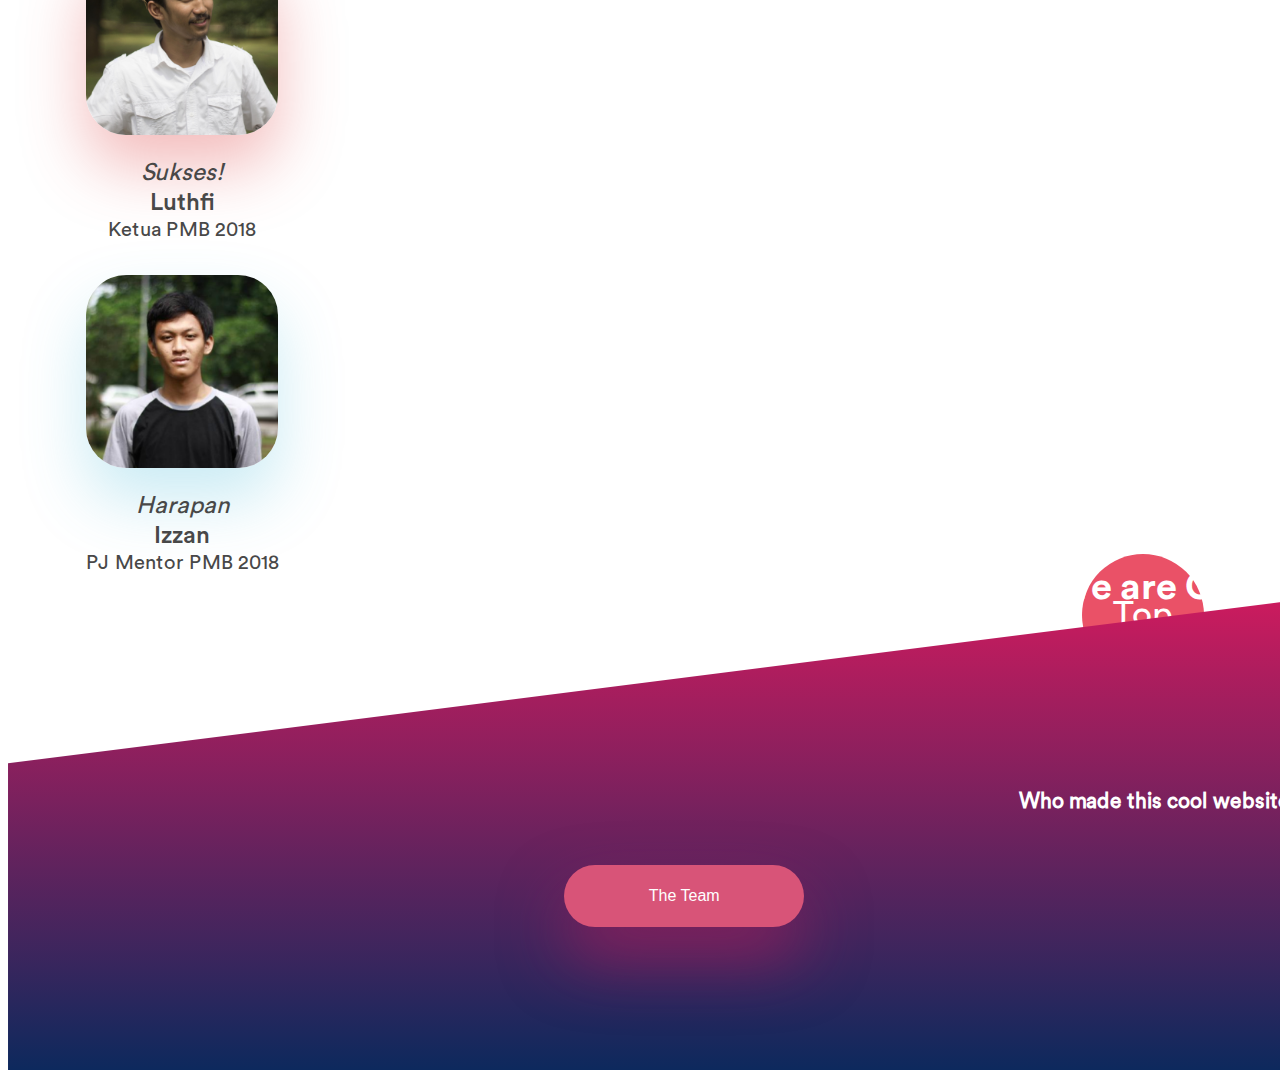
==== commit d92cad32: "Update index.html" ====
--- a/index.html
+++ b/index.html
@@ -6,6 +6,7 @@
     window.dataLayer = window.dataLayer || [];
     function gtag(){dataLayer.push(arguments);}
     gtag('js', new Date());
+	  
     gtag('config', 'UA-129042848-1');
   </script>
 <meta charset="utf-8"></meta>
@@ -61,10 +62,10 @@
 		</div>
 		<div class="col-sm-4" style="padding-top:1%;">
       <nav class="navbar text-left" style="padding:0%;">
-        <a class="tekskecil navi navbar-brand text-center" href="#" target="_self"><font color="black">Quanta</font></a>
-        <a class="tekskecil nav-item" style="padding-left:5%" href="https://docs.google.com/forms/d/e/1FAIpQLSeskTMdtX8cJpaF8ciZJjKrARTCvrVnZ2DGsmN_zCa4f0pcbQ/viewform?usp=pp_url" target="_blank"><font color="black">BBQ</font></a>
-        <a class="tekskecil nav-item" style="padding-left:5%" href="Biodata" target="_self"><font color="black">Biodata</font></a>
-        <a class="tekskecil nav-item" style="padding-left:5%" href="Gallery" target="_self"><font color="black">Gallery</font></a>
+        <a class="tekskecil navi navbar-brand text-center" href="#" target="_self" style="text-decoration:none;"><font color="black">Quanta</font></a>
+        <a class="tekskecil nav-item" style="padding-left:5% text-decoration:none;" href="https://docs.google.com/forms/d/e/1FAIpQLSeskTMdtX8cJpaF8ciZJjKrARTCvrVnZ2DGsmN_zCa4f0pcbQ/viewform?usp=pp_url" target="_blank"><font color="black">BBQ</font></a>
+        <a class="tekskecil nav-item" style="padding-left:5% text-decoration:none;" href="Biodata" target="_self"><font color="black">Biodata</font></a>
+        <a class="tekskecil nav-item" style="padding-left:5% text-decoration:none;" href="Gallery" target="_self"><font color="black">Gallery</font></a>
       </nav>
 			<h1 class="kenangan" style="padding-top:25%;">Sebuah</h1>
 			<h1 class="kenangan">Kenangan</h1>
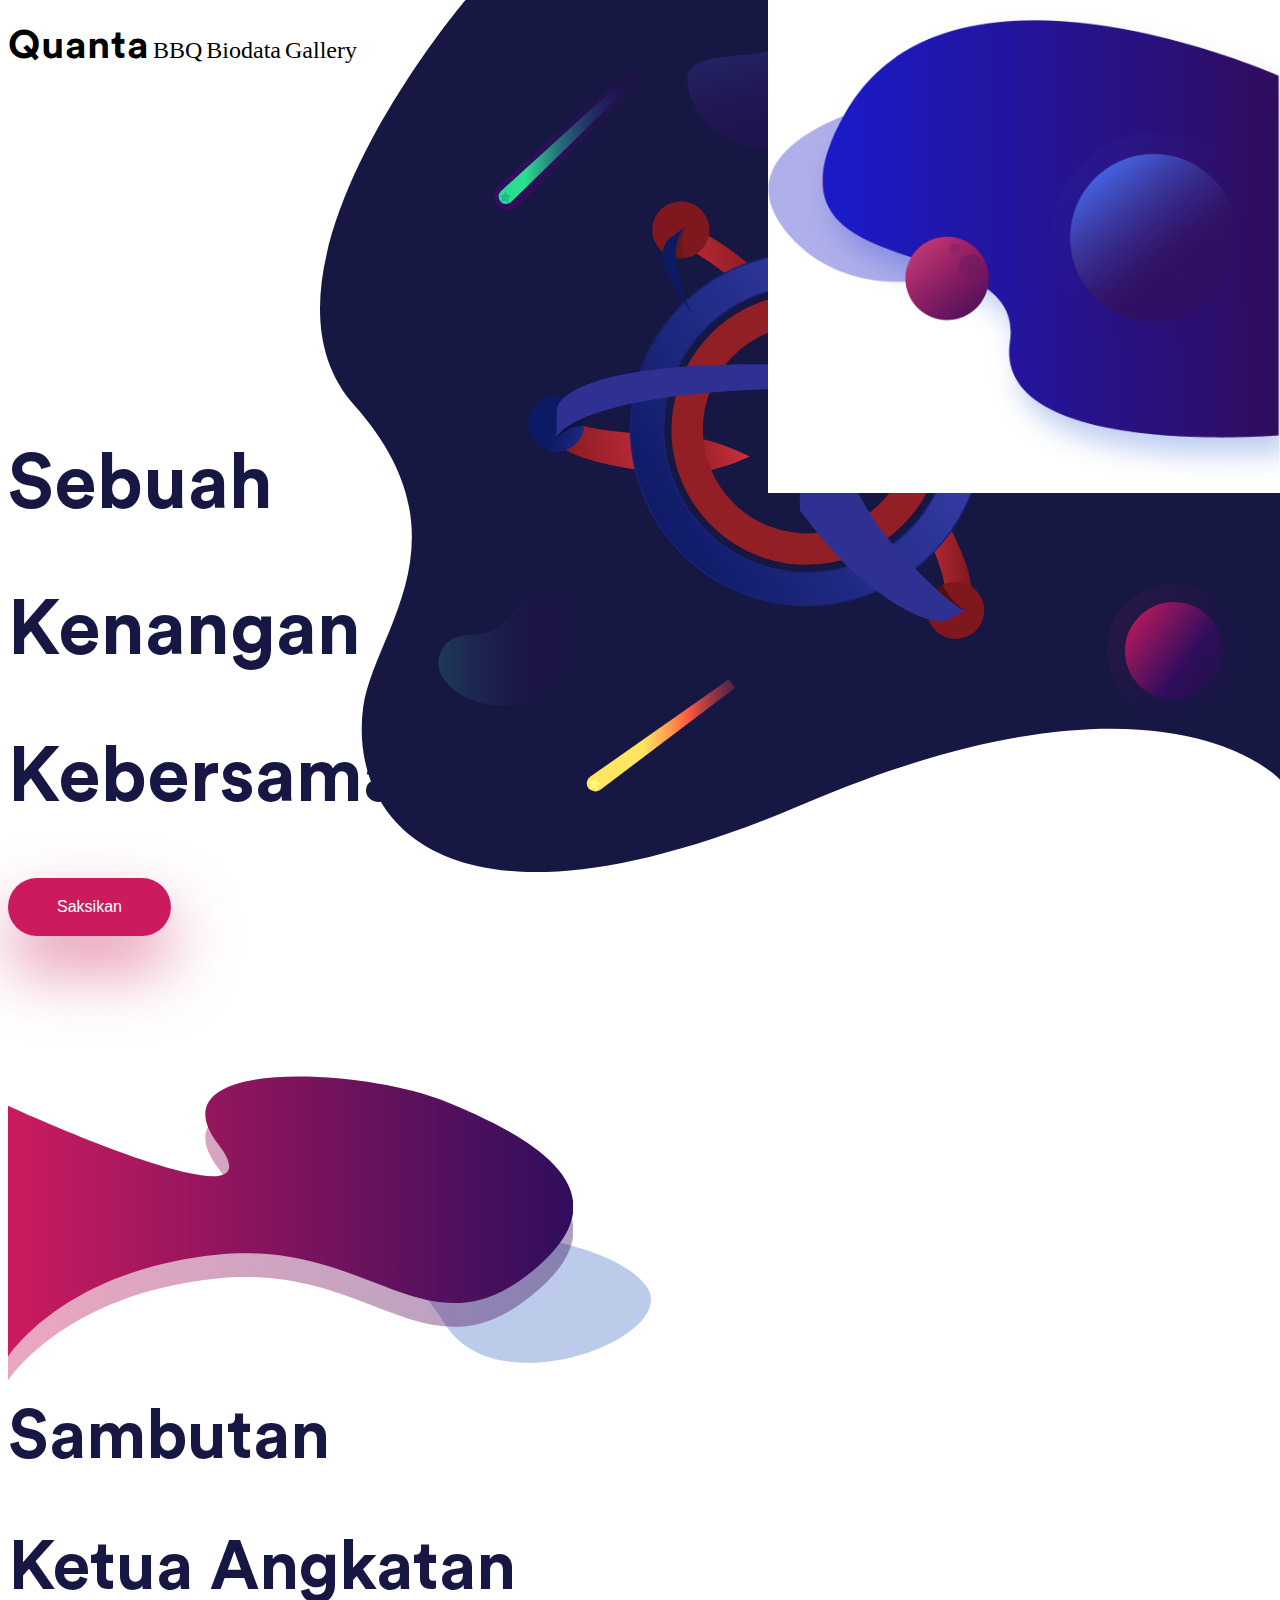
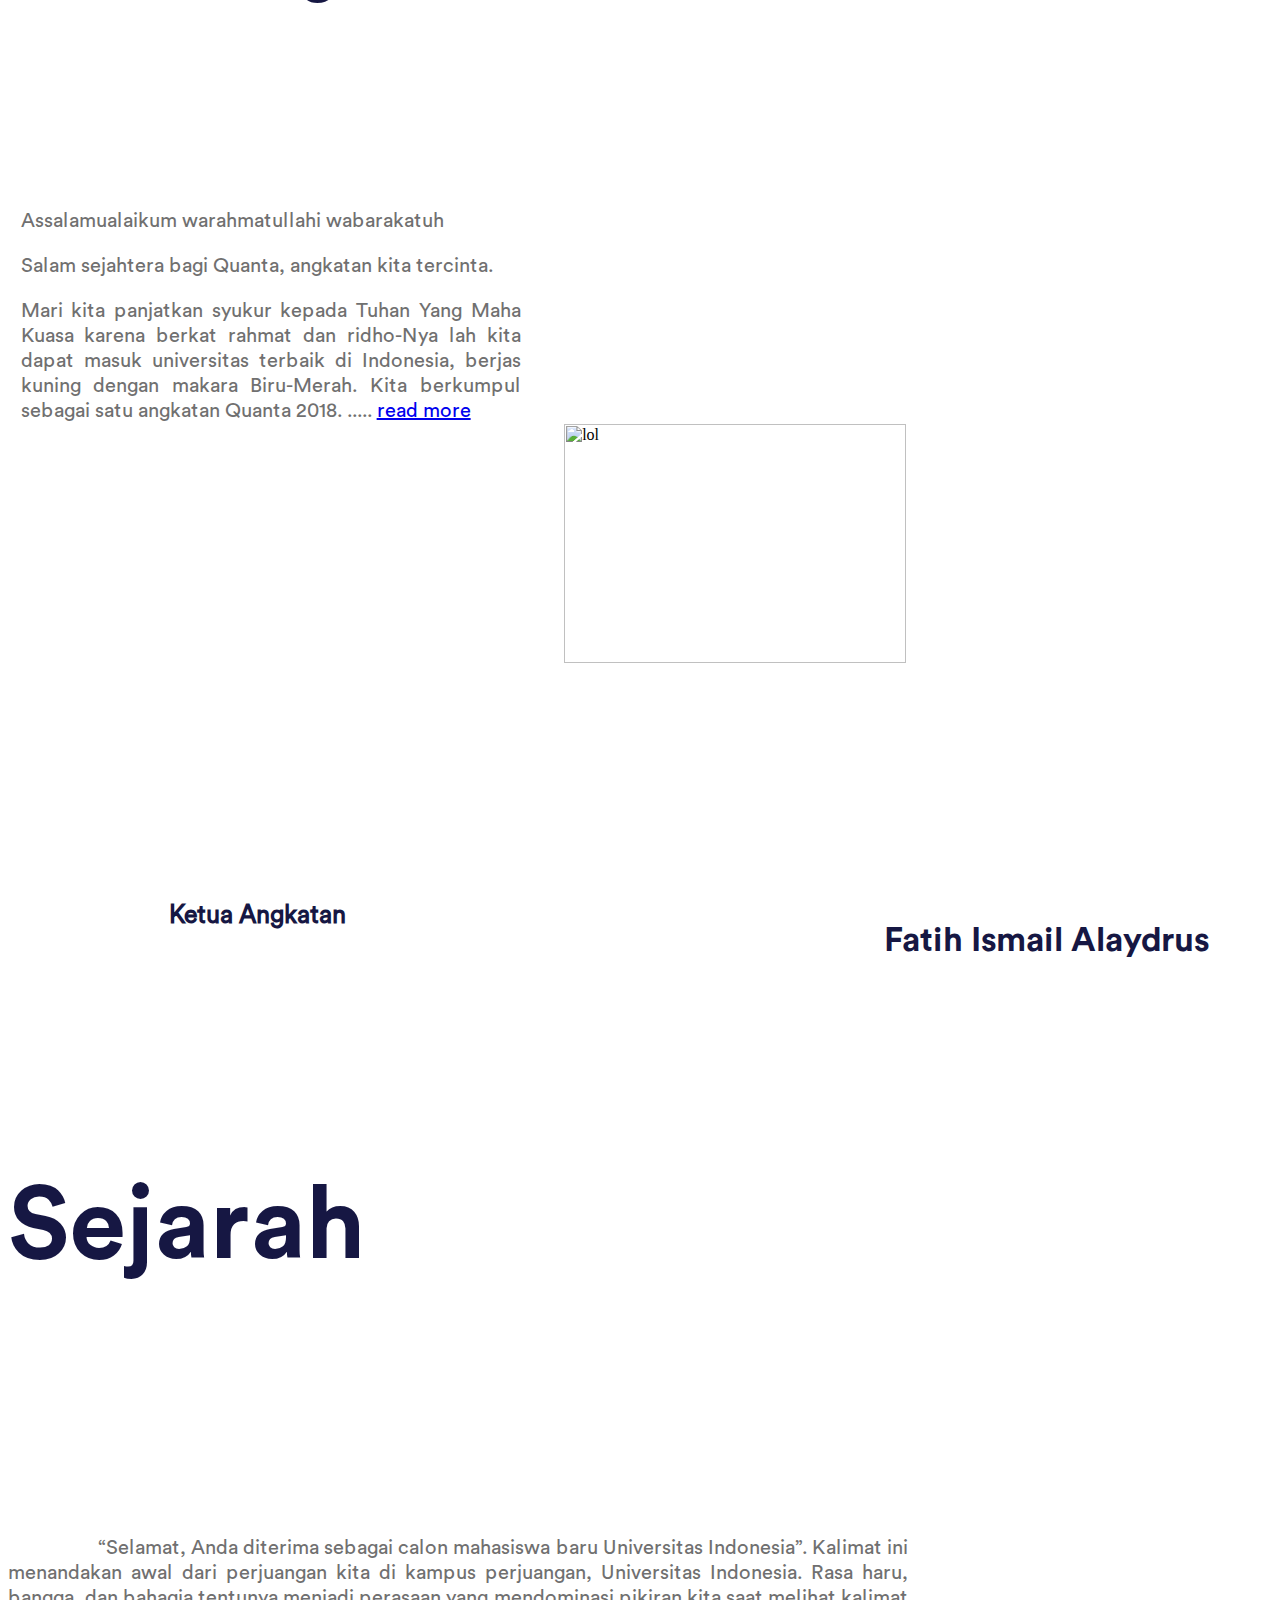
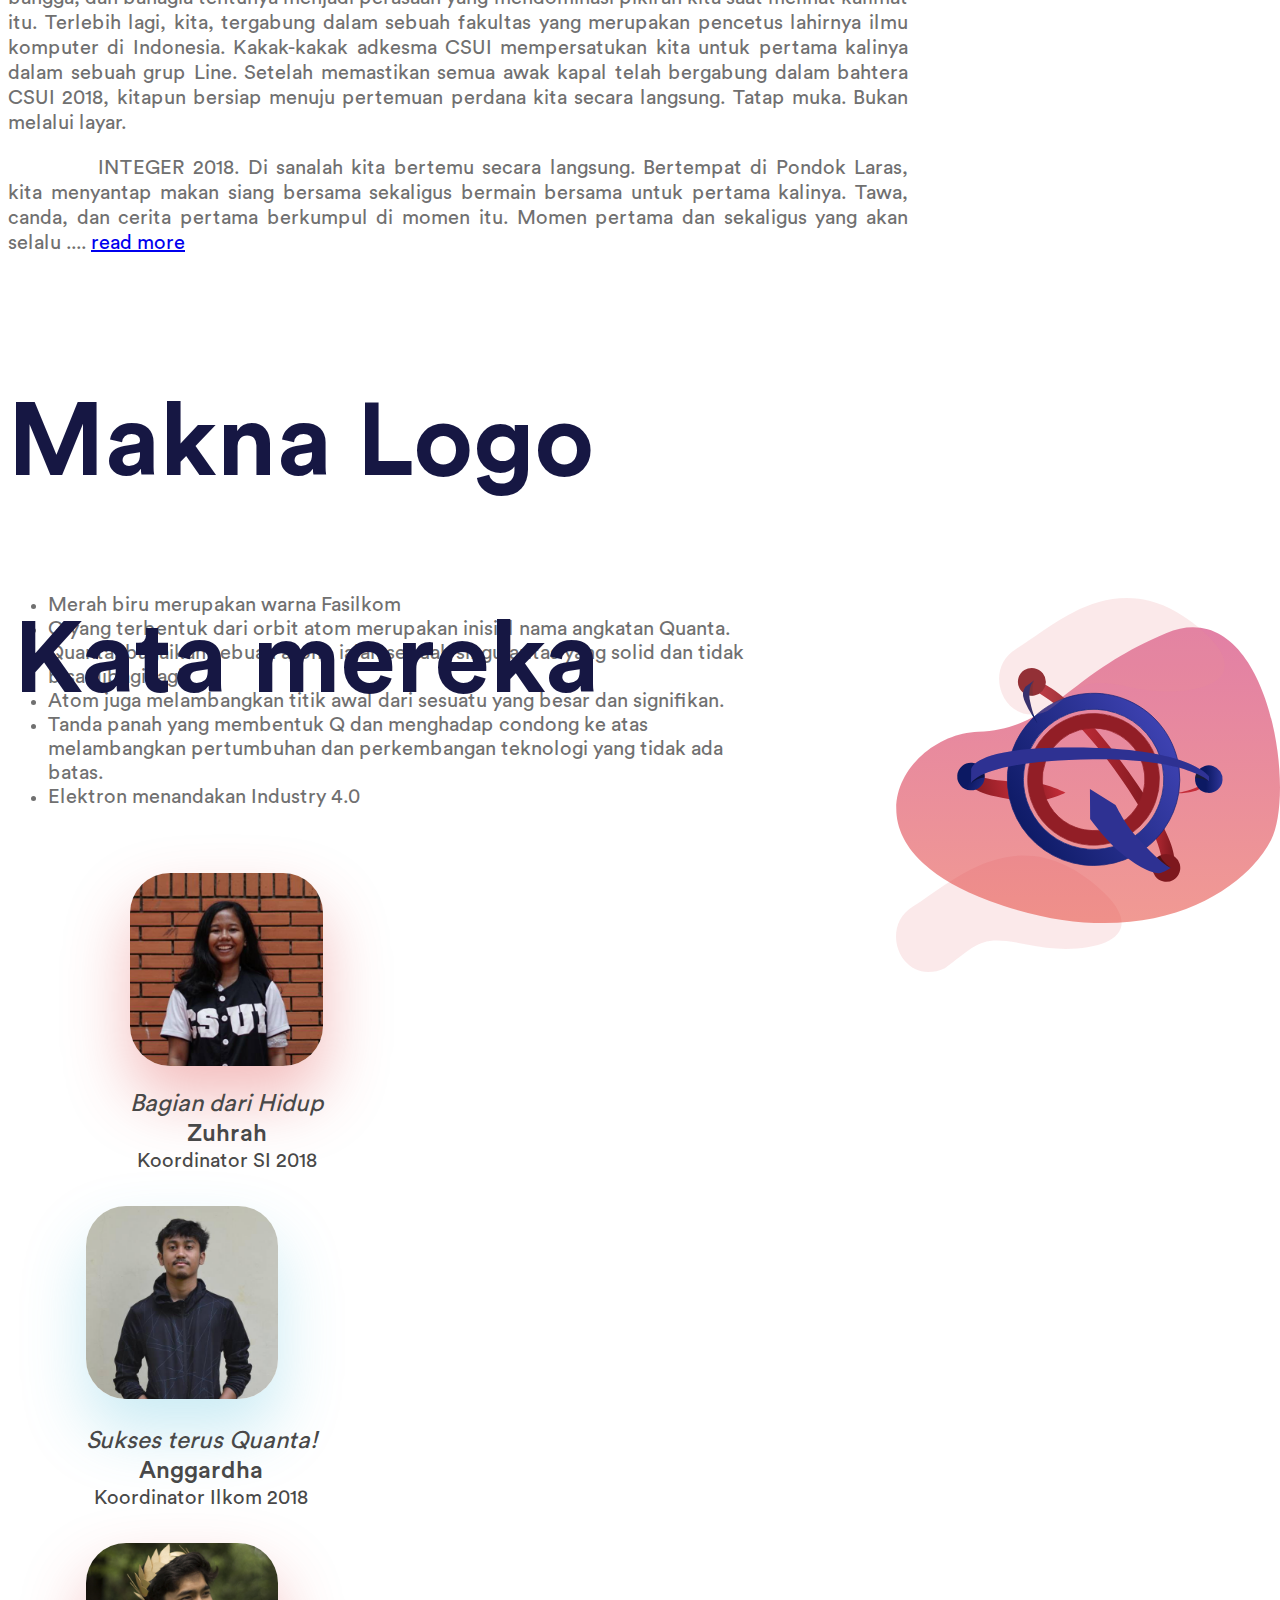
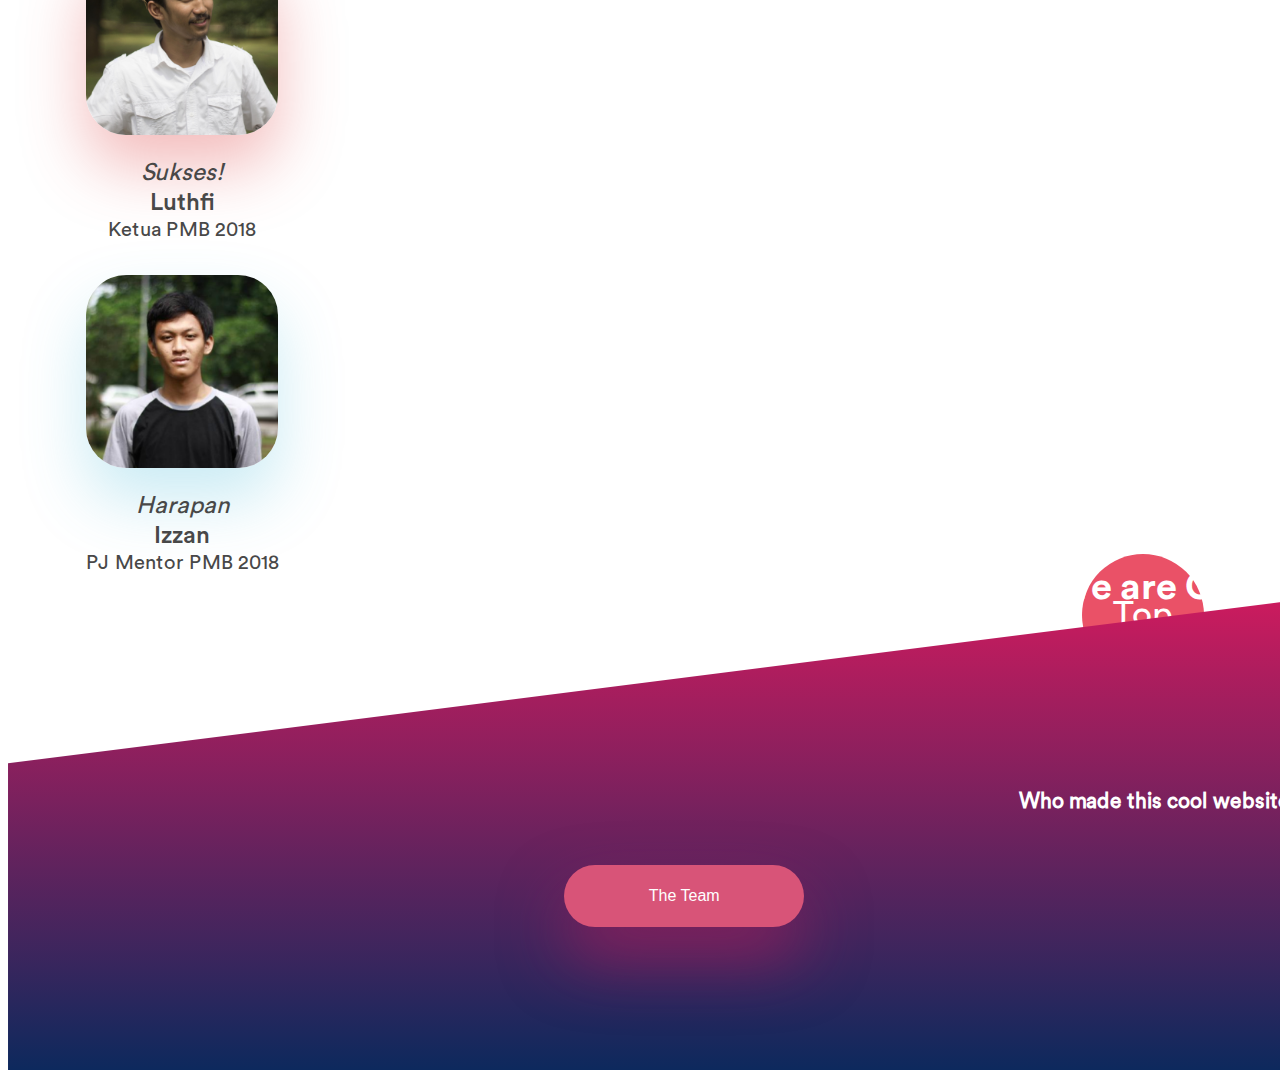
==== commit 2eca0291: "Update index.html" ====
--- a/index.html
+++ b/index.html
@@ -62,10 +62,10 @@
 		</div>
 		<div class="col-sm-4" style="padding-top:1%;">
       <nav class="navbar text-left" style="padding:0%;">
-        <a class="tekskecil navi navbar-brand text-center" href="#" target="_self" style="text-decoration:none;"><font color="black">Quanta</font></a>
-        <a class="tekskecil nav-item" style="padding-left:5% text-decoration:none;" href="https://docs.google.com/forms/d/e/1FAIpQLSeskTMdtX8cJpaF8ciZJjKrARTCvrVnZ2DGsmN_zCa4f0pcbQ/viewform?usp=pp_url" target="_blank"><font color="black">BBQ</font></a>
-        <a class="tekskecil nav-item" style="padding-left:5% text-decoration:none;" href="Biodata" target="_self"><font color="black">Biodata</font></a>
-        <a class="tekskecil nav-item" style="padding-left:5% text-decoration:none;" href="Gallery" target="_self"><font color="black">Gallery</font></a>
+        <a class="tekskecil navi navbar-brand text-center indah" href="#" target="_self" style="text-decoration:none;"><font color="black">Quanta</font></a>
+        <a class="tekskecil nav-item indah" style="padding-left:5% text-decoration:none;" href="https://docs.google.com/forms/d/e/1FAIpQLSeskTMdtX8cJpaF8ciZJjKrARTCvrVnZ2DGsmN_zCa4f0pcbQ/viewform?usp=pp_url" target="_blank"><font color="black">BBQ</font></a>
+        <a class="tekskecil nav-item indah" style="padding-left:5% text-decoration:none;" href="Biodata" target="_self"><font color="black">Biodata</font></a>
+        <a class="tekskecil nav-item indah" style="padding-left:5% text-decoration:none;" href="Gallery" target="_self"><font color="black">Gallery</font></a>
       </nav>
 			<h1 class="kenangan" style="padding-top:25%;">Sebuah</h1>
 			<h1 class="kenangan">Kenangan</h1>
--- a/style.css
+++ b/style.css
@@ -432,3 +432,6 @@
     font-size: 1rem;
     box-shadow: 0 32px 64px 0 rgba(203, 27, 94, 0.5);
 }
+.indah{
+  text-decoration: none;
+}
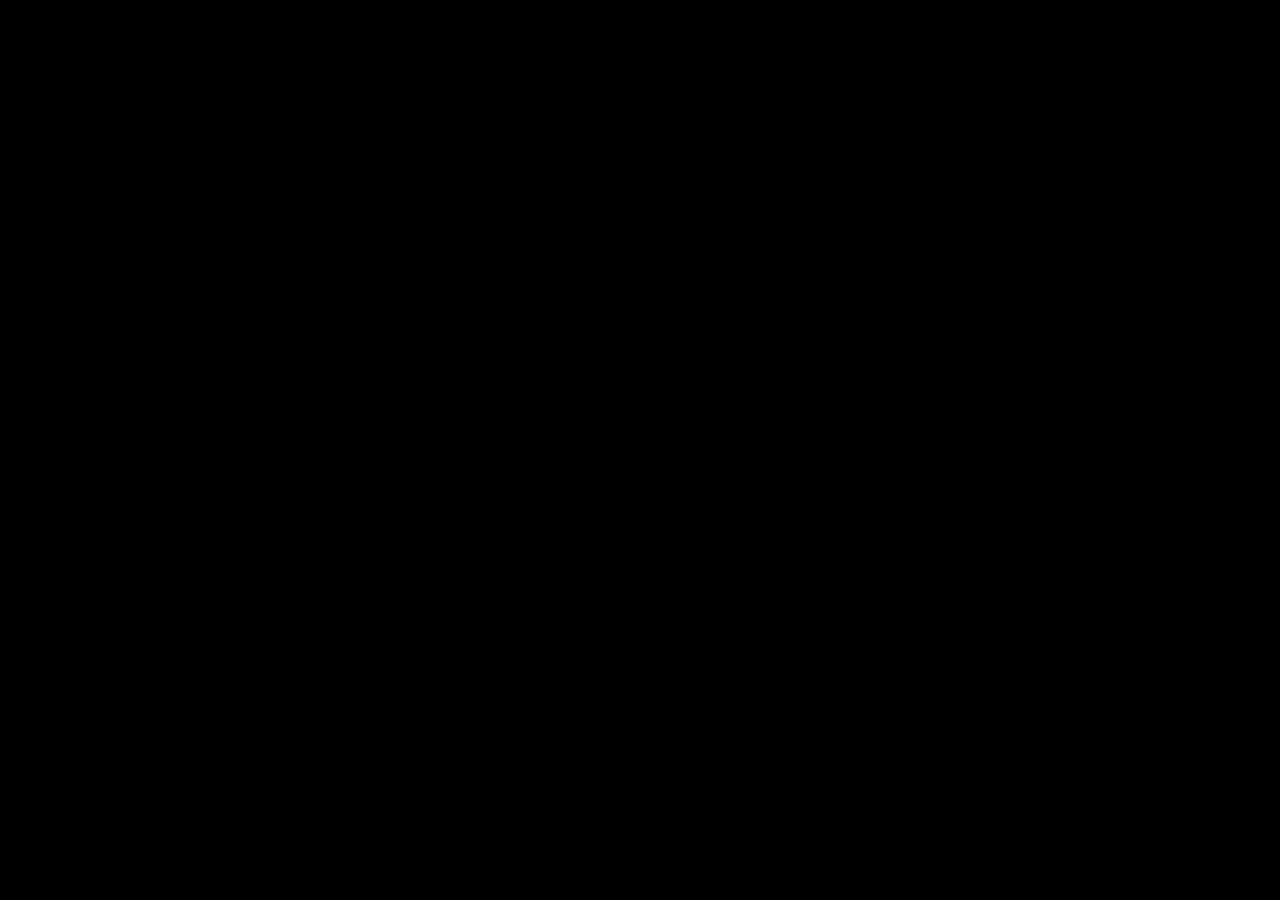
==== commit 285f623d: "jadi timer" ====
--- a/index.html
+++ b/index.html
@@ -1,12 +1,10 @@
-<!-- Bootstrap CSS -->
 <head>
-  <!-- Global site tag (gtag.js) - Google Analytics -->
   <script async src="https://www.googletagmanager.com/gtag/js?id=UA-129042848-1"></script>
   <script>
     window.dataLayer = window.dataLayer || [];
     function gtag(){dataLayer.push(arguments);}
     gtag('js', new Date());
-	  
+
     gtag('config', 'UA-129042848-1');
   </script>
 <meta charset="utf-8"></meta>
@@ -31,203 +29,34 @@
 <meta name="msapplication-TileColor" content="#ffffff?">
 <meta name="msapplication-TileImage" content="ms-icon-144x144.png?">
 <meta name="theme-color" content="#ffffff?">
+<title>Quanta: Coming Soon</title>
+<link rel="stylesheet" href="style.css">
 <link
   href="https://stackpath.bootstrapcdn.com/bootstrap/4.1.3/css/bootstrap.min.css"
   rel="stylesheet"
   integrity="sha384-MCw98/SFnGE8fJT3GXwEOngsV7Zt27NXFoaoApmYm81iuXoPkFOJwJ8ERdknLPMO"
   crossorigin="anonymous">
 </link>
-<link href="style.css" rel="stylesheet"></link>
-<link rel="stylesheet" href="https://cdnjs.cloudflare.com/ajax/libs/animate.css/3.7.0/animate.min.css">
-<!-- SEO Stuffs -->
-<meta name="description" content="Website resmi Quanta, angkatan 2018 Fakultas Ilmu Komputer, Universitas Indonesia.">
-<title>QUANTA 2018</title>
-<meta name="robots" content="index,follow">
-<meta name="googlebot" content="index,follow">
-<meta name="keywords" content="Fasilkom,UI,UniversitasIndonesia,Universitas, Indonesia, Compfest, ICPC, Quanta, UIUX, IlmuKomputer, Fasilkom UI, Ilmu Komputer, Sistem Informasi, Computers Get Together, Compfest X, Compfest 11, Universitas Indonesia, SBMPTN, SNMPTN, Makara, Bis Kuning, Competitive Programming, ICPC">
-<meta name="google-site-verification" content="FV9juXoAuZnraXoVewuJNWki_taXfG-bHUKUvzTnnKo" />
+<link href="https://fonts.googleapis.com/css?family=Overpass+Mono" rel="stylesheet">
 </head>
-<!-- Isinya -->
-<body class="animated fadeIn">
-  <div class="mobile-block animated fadeInUp">
-    <div class="mobile-wrapper text-center">
-      <h1 class="mobile-text text-center"> <span></span></h1>
-      <img src="Assets/mobile.svg" style="width:50%;height:50%;">
-      <h1 class="mobile-text text-center" style="font-size:80%;"><b>Scroll at your own risk.</b></h1>
-      </div>
-    </div>
-	<!-- Ini Navbar -->
-	<div class="row">
-		<div class="col-sm-1">
-		</div>
-		<div class="col-sm-4" style="padding-top:1%;">
-      <nav class="navbar text-left" style="padding:0%;">
-        <a class="tekskecil navi navbar-brand text-center indah" href="#" target="_self" style="text-decoration:none;"><font color="black">Quanta</font></a>
-        <a class="tekskecil nav-item indah" style="padding-left:5% text-decoration:none;" href="https://docs.google.com/forms/d/e/1FAIpQLSeskTMdtX8cJpaF8ciZJjKrARTCvrVnZ2DGsmN_zCa4f0pcbQ/viewform?usp=pp_url" target="_blank"><font color="black">BBQ</font></a>
-        <a class="tekskecil nav-item indah" style="padding-left:5% text-decoration:none;" href="Biodata" target="_self"><font color="black">Biodata</font></a>
-        <a class="tekskecil nav-item indah" style="padding-left:5% text-decoration:none;" href="Gallery" target="_self"><font color="black">Gallery</font></a>
-      </nav>
-			<h1 class="kenangan" style="padding-top:25%;">Sebuah</h1>
-			<h1 class="kenangan">Kenangan</h1>
-			<h1 class="kenangan">Kebersamaan</h1>
-			<a href="#" target="_blank">
-			     <button type="button" name="button" class="button1">Saksikan</button>
-			</a>
-		</div>
-		<div class="col-sm-7" style="">
-			<img class="logoatas" src="Assets/toplogo.svg" alt="lol" style="float:right;">
-		</div>
-		<!-- Ini tagline homepage -->
-		<div class="row" style="padding-top: 133px; padding-left: 115px;">
-			<div class="col-lg-12">
-				<div class="container title">
-				</div>
-			</div>
-		</div>
-	</div>
-	<!-- Ini asset samping -->
-	<div class="row">
-		<div class="col-sm-1 float-left">
-			<img class="blob2" src="Assets/blob2.svg" alt="">
-		</div>
-	</div>
-	<!-- Mulai sambutan -->
-	<div class="row" style="margin-top: -3%;">
-		<div class="col-sm-1">
-		</div>
-		<!-- Ini sambutannya -->
-		<div class="col-sm-4 float-left">
-			<h1 class="sambutan">Sambutan</h1>
-			<h1 class="sambutan">Ketua Angkatan</h1>
-			<p class="isisambutan" style="padding-top: 14%;">Assalamualaikum warahmatullahi wabarakatuh</p>
-			<p class="isisambutan">Salam sejahtera bagi Quanta, angkatan kita tercinta.</p>
-			<p class="isisambutan">Mari kita panjatkan syukur kepada Tuhan Yang Maha Kuasa karena berkat rahmat dan ridho-Nya lah kita dapat masuk universitas terbaik di Indonesia, berjas kuning dengan makara Biru-Merah. Kita berkumpul sebagai satu angkatan Quanta 2018. ..... <a href="Ketang" target="_self">read more</a></p>
-		</div>
-		<!-- Ini gambarnya -->
-		<div class="col-sm-6 float-right" style="">
-			<img src="Assets/fatih.png" alt="lol" style="width:52%; margin-left: 44%;">
-			<h1 class="namaketang" style="padding-top: 1%; margin-right:5%;">Fatih Ismail Alaydrus</h1>
-			<h1 class="ketang" style="margin-right: 5%;">Ketua Angkatan</h1>
-		</div>
-		<!-- Ini asset samping -->
-		<div class="col-sm-12" style="">
-			<img class="blob1" src="Assets/blob1.png" alt="lol" style="float:right;">
-		</div>
-	</div>
-		<!-- Ceitanya Sejarah -->
-	<div class="row" style="margin-top: 22%;">
-		<div class="col-sm-1">
-		</div>
-		<!-- Ini Baru Sejarah -->
-		<div class="col-sm-4 float-left">
-			<h1 class="sejarah">Sejarah</h1>
-			<p class="isisejarah" style="padding-top: 14%;">“Selamat, Anda diterima sebagai calon mahasiswa baru Universitas Indonesia”. Kalimat ini menandakan awal dari perjuangan kita di kampus perjuangan, Universitas Indonesia. Rasa haru, bangga, dan bahagia tentunya menjadi perasaan yang mendominasi pikiran kita saat melihat kalimat itu. Terlebih lagi, kita, tergabung dalam sebuah fakultas yang merupakan pencetus lahirnya ilmu komputer di Indonesia. Kakak-kakak adkesma CSUI mempersatukan kita untuk pertama kalinya dalam sebuah grup Line. Setelah memastikan semua awak kapal telah bergabung dalam bahtera CSUI 2018, kitapun bersiap menuju pertemuan perdana kita secara langsung. Tatap muka. Bukan melalui layar.</p>
-			<p class="isisejarah">INTEGER 2018. Di sanalah kita bertemu secara langsung. Bertempat di Pondok Laras, kita menyantap makan siang bersama sekaligus bermain bersama untuk pertama kalinya. Tawa, canda, dan cerita pertama berkumpul di momen itu. Momen pertama dan sekaligus yang akan selalu .... <a href="history" target="_self">read more</a></p>
-		</div>
-	</div>
-	<div class="row" style="margin-top: 10%">
-		<div class="col-sm-1">
-		</div>
-		<!-- ini untuk judul "makna logo" dan isi makna logo -->
-		<div class="col-sm-4 float-left">
-
-			<!-- judulnya -->
-			<h1 class="judulmakna">Makna Logo</h1>
-			<!-- isinya -->
-			<ul class="isimakna">
-				<li>Merah biru merupakan warna Fasilkom</li>
-				<li>Q yang terbentuk dari orbit atom merupakan inisial nama angkatan Quanta.</li>
-				<li>Quanta, bagaikan sebuah atom, ialah sebuah singularitas yang solid dan tidak bisa dibagi lagi.</li>
-				<li>Atom juga melambangkan titik awal dari sesuatu yang besar dan signifikan.</li>
-				<li>Tanda panah yang membentuk Q dan menghadap condong ke atas melambangkan pertumbuhan dan perkembangan teknologi yang tidak ada batas.</li>
-				<li>Elektron menandakan Industry 4.0</li>
-			</ul>
-		</div>
-		<div class="col-sm-12" style="margin-top: -38.2%">
-			<img class="quanta2" src="Assets/quanta2.svg" alt="lol">
-		</div>
-	</div>
-	<div class="row">
-		<div class="col-sm-1"></div>
-		<div class="col-sm-11" style="text-align: center; display: inline-block !important;">
-			<h1 class="judulmereka" style="margin-top: 0%">Kata mereka</h1>
-		</div>
-	</div>
-	<div class="row" style="margin-top: 5%;">
-		<div class="col-sm-2" style="margin-left: 6.5%;">
-			<ul class="list">
-				<li><img src="Assets/Zuhrah.png" class="gambarmereka" style="box-shadow: 0 32px 64px 0 rgba(221, 62, 62, 0.35);"></li>
-				<li class="katamereka">Bagian dari Hidup</li>
-				<li class="namamereka">Zuhrah</li>
-				<li class="jabatanmereka">Koordinator SI 2018</li>
-			</ul>
-		</div>
-		<div class="col-sm-2" style="margin-left: 3%;">
-			<ul class="list">
-				<li><img src="Assets/Anggardha.png" class="gambarmereka" style="box-shadow: 0 32px 64px 0 rgba(65, 182, 217, 0.28);"></li>
-				<li class="katamereka">Sukses terus Quanta!</li>
-				<li class="namamereka">Anggardha</li>
-				<li class="jabatanmereka">Koordinator Ilkom 2018</li>
-			</ul>
-		</div>
-		<div class="col-sm-2" style="margin-left: 3%;">
-			<ul class="list">
-				<li><img src="Assets/KaLuthfi.png" class="gambarmereka" style="box-shadow: 0 32px 64px 0 rgba(221, 62, 62, 0.35);"></li>
-				<li class="katamereka">Sukses!</li>
-				<li class="namamereka">Luthfi</li>
-				<li class="jabatanmereka">Ketua PMB 2018</li>
-			</ul>
-		</div>
-		<div class="col-sm-2" style="margin-left: 3%;">
-			<ul class="list">
-				<li><img src="Assets/KaIzzan.png" class="gambarmereka" style="box-shadow: 0 32px 64px 0 rgba(65, 182, 217, 0.28);"></li>
-				<li class="katamereka">Harapan</li>
-				<li class="namamereka">Izzan</li>
-				<li class="jabatanmereka">PJ Mentor PMB 2018</li>
-			</ul>
-		</div>
-	</div>
-	<div class="col-sm-3" style="padding-left: 85%;margin-top: -3%;">
-		<button onclick="topFunction()" class="buttontop" title="Go to top">Top</button>
-	</div>
-	<div class="banner" style="margin-top: -6%;">
-		<img src="Assets/bottombar.svg" class="bottombar">
-		<div class="col-sm-6">
-			<h1 class="teamwork">Teamwork. Excellence. We are Quanta.</h1>
-			<h2 class="whomade">Who made this cool website?</h2>
-		</div>
-		<div style="width: 100%;padding-left: 44%;padding-top: 4%;">
-			<a href="Team" target="_self">
-				<button type="button" name="button" class="buttonteam">The Team</button>
-			</a>
-		</div>
-	</div>
-</div>
+<body style="background-color:Black;" >
+<div class="container centered text-center">
+<p id="demo" class="text"></p>
 </body>
-
-<!-- Optional JavaScript -->
-
-<!-- jQuery first, then Popper.js, then Bootstrap JS -->
 <script>
-function topFunction() {
-    document.body.scrollTop = 0;
-    document.documentElement.scrollTop = 0;
-}
+var countDownDate = new Date("Nov 16, 2018 14:00:00").getTime();
+var x = setInterval(function() {
+  var now = new Date().getTime();
+  var distance = countDownDate - now;
+  var days = Math.floor(distance / (1000 * 60 * 60 * 24));
+  var hours = Math.floor((distance % (1000 * 60 * 60 * 24)) / (1000 * 60 * 60));
+  var minutes = Math.floor((distance % (1000 * 60 * 60)) / (1000 * 60));
+  var seconds = Math.floor((distance % (1000 * 60)) / 1000);
+  document.getElementById("demo").innerHTML = days + " : " + hours + " : "
+  + minutes + " : " + seconds;
+  if (distance < 0) {
+    clearInterval(x);
+    document.getElementById("demo").innerHTML = "WELCOME TO ASTROWORLD.";
+  }
+}, 1000);
 </script>
-<script
-  src="https://code.jquery.com/jquery-3.3.1.slim.min.js"
-  integrity="sha384-q8i/X+965DzO0rT7abK41JStQIAqVgRVzpbzo5smXKp4YfRvH+8abtTE1Pi6jizo"
-  crossorigin="anonymous">
-</script>
-
-<script
-  src="https://cdnjs.cloudflare.com/ajax/libs/popper.js/1.14.3/umd/popper.min.js"
-  integrity="sha384-ZMP7rVo3mIykV+2+9J3UJ46jBk0WLaUAdn689aCwoqbBJiSnjAK/l8WvCWPIPm49"
-  crossorigin="anonymous">
-</script>
-
-<script
-  src="https://stackpath.bootstrapcdn.com/bootstrap/4.1.3/js/bootstrap.min.js"
-  integrity="sha384-ChfqqxuZUCnJSK3+MXmPNIyE6ZbWh2IMqE241rYiqJxyMiZ6OW/JmZQ5stwEULTy"
-  crossorigin="anonymous">
-</script>
--- a/style.css
+++ b/style.css
@@ -1,437 +1,11 @@
-@font-face {
-    font-family: 'Circular-Black';
-    src: url('fonts/CircularStd-Black.ttf') format('truetype');
-    font-weight: 900;
-    font-style: normal;
-}
-
-@font-face {
-    font-family: 'Circular-Med';
-    src: url('fonts/CircularStd-Medium.ttf') format('truetype');
-    font-weight: 500;
-    font-style: normal;
-}
-
-@font-face {
-    font-family: 'Circular-Bold';
-    src: url('fonts/CircularStd-Bold.ttf') format('truetype');
-    font-weight: bold;
-    font-style: normal;
-}
-
-@font-face {
-    font-family: 'Circular-Book';
-    src: url('fonts/CircularStd-Book.ttf') format('truetype');
-    font-weight: 500;
-    font-style: normal;
-}
-@media screen and (min-width:950px){
-.judul {
-    font-family: 'Circular-Book';
-    font-size: 50px;
-    color: #4834d4;
-    text-align: center;
-    vertical-align: center;
-}
-
 .centered {
     position: fixed;
     top: 50%;
     left: 50%;
     transform: translate(-50%, -50%);
 }
-
-.kecil {
-    font-family: 'Raleway', sans-serif;
-    font-size: 20px;
-    color: white;
-    text-align: center;
-    vertical-align: center;
+.text{
+  font-size: 1.75em;
+  color:#fff200;
+  font-family: 'Overpass Mono', monospace;
 }
-
-.text {
-    padding-top: 0px;
-}
-
-.test {
-    padding: 25px;
-}
-
-.logoatas {
-    width: 75%;
-    position: absolute;
-    top: 0px;
-    right: 0px;
-}
-
-.kenangan {
-    text-align: left;
-    font-family: "Circular-Bold";
-    font-size: 76px;
-    color: #161743;
-    line-height: 1.26;
-}
-
-.title {
-    left: 0px;
-    top: 199px;
-    vertical-align: bottom;
-}
-
-.tekskecil {
-    font-size: 24px;
-    line-height: 1.25;
-    font-family: "Circular-Book" color: #0f0f0f;
-}
-
-.ataskecil {
-    top: 40px;
-}
-
-.blob2 {
-    width: 643px;
-    height: 319px;
-    left: 0px;
-    position: relative;
-}
-
-.sambutan {
-    width: 550px;
-    margin-bottom: 0px;
-    font-family: Circular-Bold;
-    font-size: 68px;
-    line-height: 1.26;
-    text-align: left;
-    color: #161743;
-}
-
-.namaketang {
-    width: 800px;
-    margin-bottom: 0px;
-    font-family: Circular-Bold;
-    font-size: 34px;
-    line-height: 1.26;
-    float: right;
-    text-align: right;
-    color: #161743;
-}
-
-.ketang {
-    font-family: Circular-Book;
-    font-size: 25px;
-    line-height: 1.28;
-    float: right;
-    text-align: right;
-    color: #161743;
-}
-body{
-  overflow-x: hidden;
-}
-
-.isisambutan {
-    width: 500px;
-    margin-bottom: 0px;
-    font-family: Circular-Book;
-    font-size: 20px;
-    line-height: 1.25;
-    text-align: justify;
-    color: #707070;
-    padding-left: 1%;
-}
-
-.blob1 {
-    width: 40%;
-    position: absolute;
-    top: 0px;
-    right: 0px;
-}
-
-.sejarah {
-    width: 356px;
-    height: 129px;
-    font-family: "Circular-Bold";
-    font-size: 102px;
-    font-weight: bold;
-    font-style: normal;
-    font-stretch: normal;
-    line-height: 1.26;
-    letter-spacing: normal;
-    text-align: right;
-    color: #161743;
-}
-
-.isisejarah {
-    text-indent: 10%;
-    width: 900px;
-    margin-bottom: 0%;
-    text-align: justify;
-    font-family: "Circular-Book";
-    font-size: 20px;
-    font-weight: normal;
-    font-style: normal;
-    font-stretch: normal;
-    line-height: 1.25;
-    letter-spacing: normal;
-    color: #707070;
-}
-
-.judulmakna{
-    width: 150%;
-    height: auto;
-    font-family: "Circular-Bold";
-    font-size: 102px;
-    text-align: left;
-    color: #161743;
-
-}
-
-.isimakna{
-    width: 700px;
-    height: 468px;
-    font-family: "Circular-Book";
-    font-size: 20px;
-    text-align: left;
-    color: #707070;
-    margin-top: 7%;
-}
-
-.quanta2{
-    width: 30%;
-    right: 0%;
-    position: absolute;
-    float: right;
- }
-.navi{
-  font-family: "Circular-Bold";
-  font-size: 40px;
-}
-}
-.button1{
-    display: inline-block;
-    vertical-align: middle;
-    -webkit-appearance: none;
-    border: 1px solid transparent;
-    border-radius: 0;
-    transition: background-color 0.25s ease-out,color 0.25s ease-out;
-    font-size: 25px;
-    line-height: 1;
-    text-align: center;
-    cursor: pointer;
-    background-color: #cb1b5e;
-    color: #fff;
-    transition: all .3s;
-    border-radius: 60px;
-    padding: 1.25rem;
-    padding-right: 3.0rem;
-    padding-left: 3.0rem;
-    font-size: 1rem;
-    box-shadow: 0 32px 64px 0 rgba(203, 27, 94, 0.5);
-    width: auto;
-    height: auto;
-}
-/* Ini untuk mobileee */
-.mobile-block{
-    display: none;
-}
-
-@media screen and (max-width:950px){
-    #mobile-btn-about,#mobile-btn-game{
-        display: table-cell;
-        vertical-align: middle;
-    }
-    .mobile-block{
-        display: block;
-        width: 100vw;
-        background-size: cover;
-        font-size: 2em;
-        margin: 0;
-        height: 100%;
-        background-color:White;
-        overflow-x: hidden;
-    }
-    .mobile-wrapper{
-        height: 80%;
-        width: 80%;
-        margin: 0 auto;
-        opacity: .8;
-        position: relative;
-        top: 10%;
-        vertical-align: middle;
-    }
-    .mobile-text{
-      font-family: "Circular-Book";
-      font-size: 60%;
-      color: #2f3640;
-      vertical-align: middle;
-    }
-    .button-wrapper{
-      height: 3em;
-      margin-top: 5em;
-      position: relative;
-      font-size: .5em;
-	  overflow: hidden;
-    }
-    .buttonisi{
-      height: 100%;
-    text-align: center;
-    display: table;
-    border-collapse: separate;
-    border-spacing: 1em 0;
-    margin: 0 auto;
-}
-.tombol{
-  width: 100px;
-  height: 100%;
-  border: 1px;
-  background-color: Black;
-}
-    }
-span:before {
-  content:"Punten, teu tiasa ditempoan dina hape.";
-  animation: animate infinite 15s;
-  animation-timing-function: ease-in;
-}
-@keyframes animate {
-  0%{
-    content:"Punten, teu tiasa ditempoan dina hape.";
-  }
-  20%{
-    content:"Maaf, tidak bisa dilihat dari ponsel";
-  }
-  40%{
-    content:"죄송합니다. 휴대 기기에서 볼 수 없습니다.";
-  }
-  60%{
-    content:"عذرا ، لا يمكن رؤيتها من الهاتف المحمول";
-  }
-  80%{
-    content:"对不起，这个网站在手机上看不到";
-  }
-}
-.judulmereka{
-    width: 596px;
-    height: 129px;
-    font-family: "Circular-Bold";
-    font-size: 100px;
-    font-style: normal;
-    font-stretch: normal;
-    line-height: 1.26;
-    letter-spacing: normal;
-    color: #161743;
-}
-.gambarmereka{
-    border-radius: 40px;
-    width: 192.5px;
-    height: 192.5px;
-}
-.katamereka{
-    margin-top: 10%;
-    font-family: "Circular-Book";
-    font-size: 24px;
-    font-weight: normal;
-    font-style: italic;
-    font-stretch: normal;
-    line-height: 1.25;
-    letter-spacing: normal;
-    text-align: center;
-    color: #484848;
-}
-.namamereka{
-    font-family: "Circular-Med";
-    font-size: 24px;
-    font-weight: 500;
-    font-style: normal;
-    font-stretch: normal;
-    line-height: 1.25;
-    letter-spacing: normal;
-    text-align: center;
-    color: #484848;
-}
-.jabatanmereka{
-    font-family: "Circular-Book";
-    font-size: 20px;
-    font-weight: normal;
-    font-style: normal;
-    font-stretch: normal;
-    line-height: 1.25;
-    letter-spacing: normal;
-    text-align: center;
-    color: #484848;
-}
-.list{
-    display: inline-block;
-    list-style: none;
-}
-
-.banner{
-    max-width: 105%;
-    height: auto;
-    left: 0px;
-    right: 0px;
-}
-.bottombar{
-    margin-top: 0%;
-    margin-bottom: 0%;
-    width: 102%;
-    height: auto;
-    left: 0px;
-    right: 0px;
-}
-.teamwork{
-    margin-top: -40%;
-    padding-left: 50%;
-    width: 200%;
-    height: 1%;
-    font-family: "Circular-Bold";
-    font-size: 38px;
-    line-height: 1.26;
-    color: #ffffff;
-}
-.whomade{
-    margin-top: 17%;
-    padding-left: 80%;
-    width: 200%;
-    height: 1%;
-    font-family: "Circular-Book";
-    font-size: 21px;
-    line-height: 1.29;
-    color: #ffffff;
-}
-.buttontop{
-    width: 122px;
-    font-size: 35px;
-    font-family: "Circular-Book";
-    height: 122px;
-    color: #ffffff;
-    background-color: #ea5167;
-    border: transparent;
-    cursor: pointer;
-    border-radius: 100%;
-}
-
-.buttontop:hover {
-    background-color: #ea4067;
-}
-
-.buttonteam{
-    height: 7%;
-    width: 19%;
-    display: inline-block;
-    vertical-align: middle;
-    -webkit-appearance: none;
-    border: 1px solid transparent;
-    border-radius: 0;
-    transition: background-color 0.25s ease-out,color 0.25s ease-out;
-    line-height: 1;
-    text-align: center;
-    cursor: pointer;
-    background-color: #d85478;
-    color: #fff;
-    transition: all .3s;
-    border-radius: 60px;
-    font-size: 1rem;
-    box-shadow: 0 32px 64px 0 rgba(203, 27, 94, 0.5);
-}
-.indah{
-  text-decoration: none;
-}
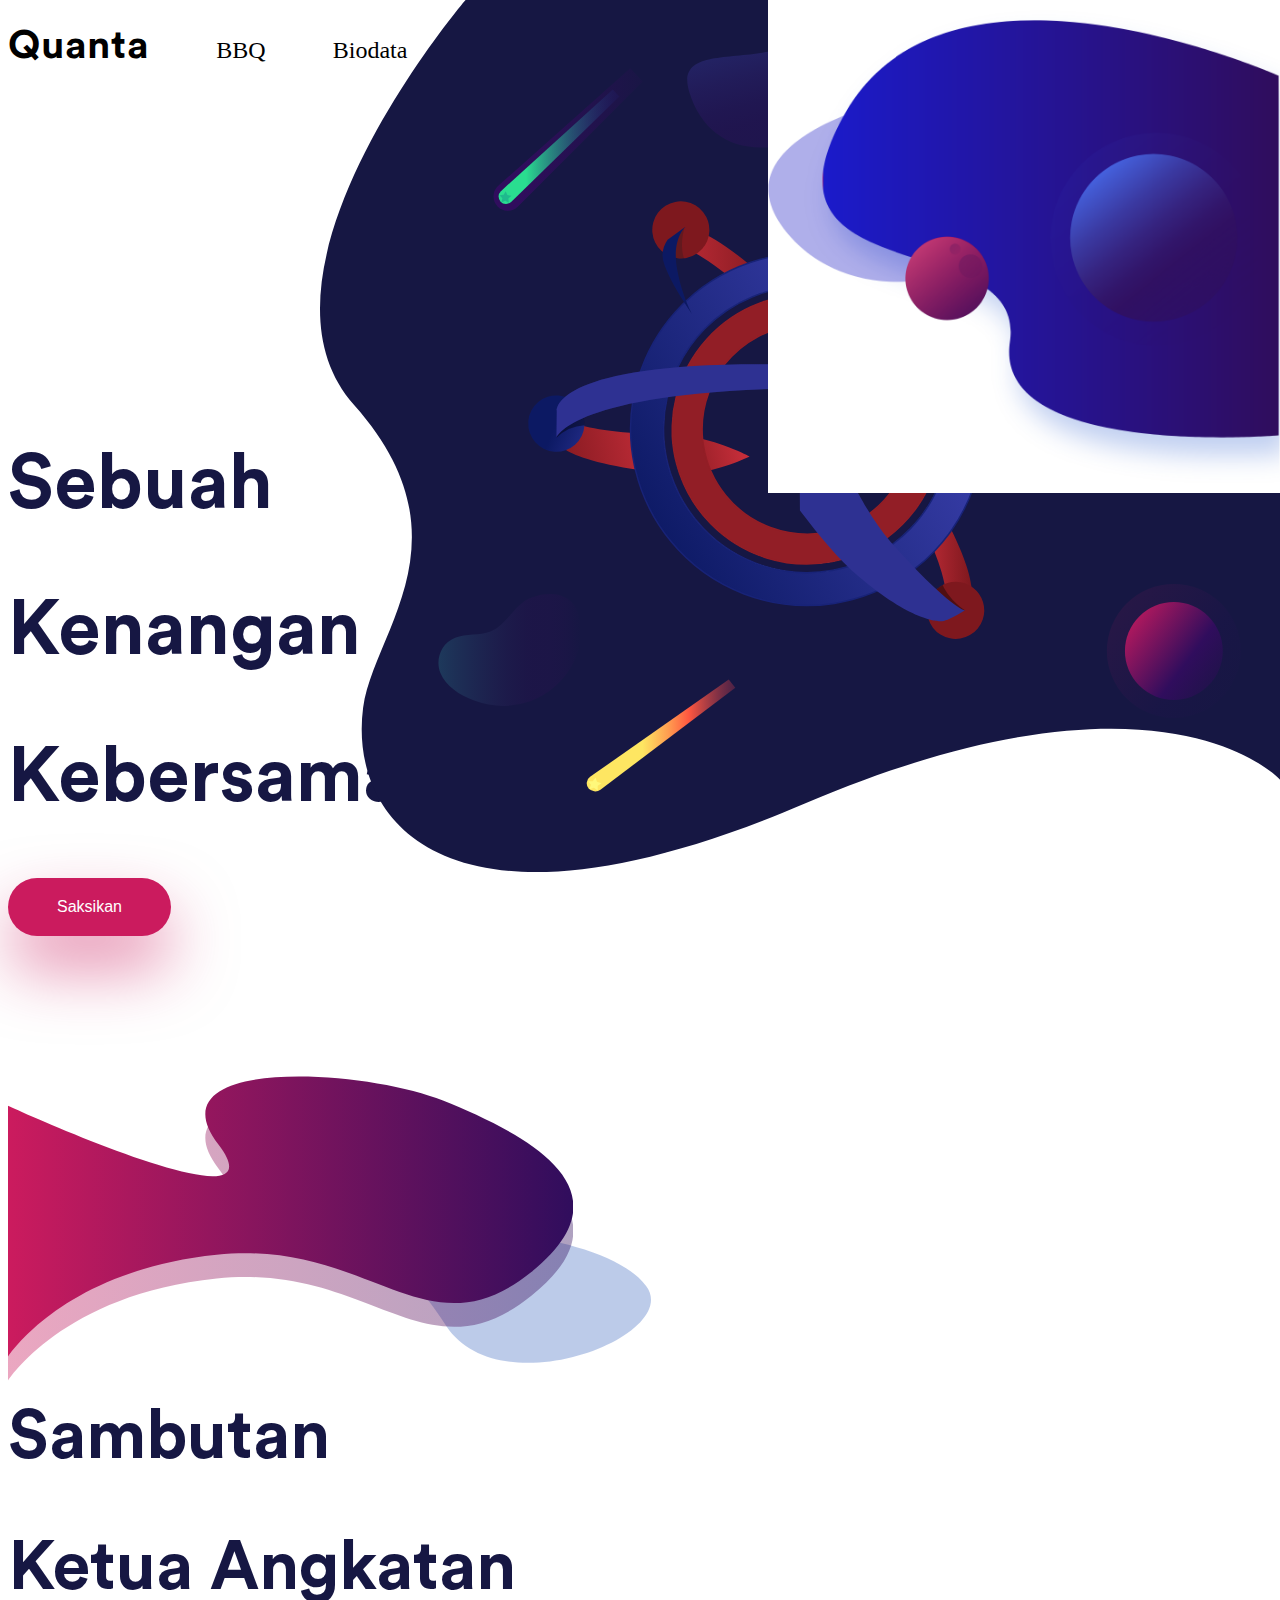
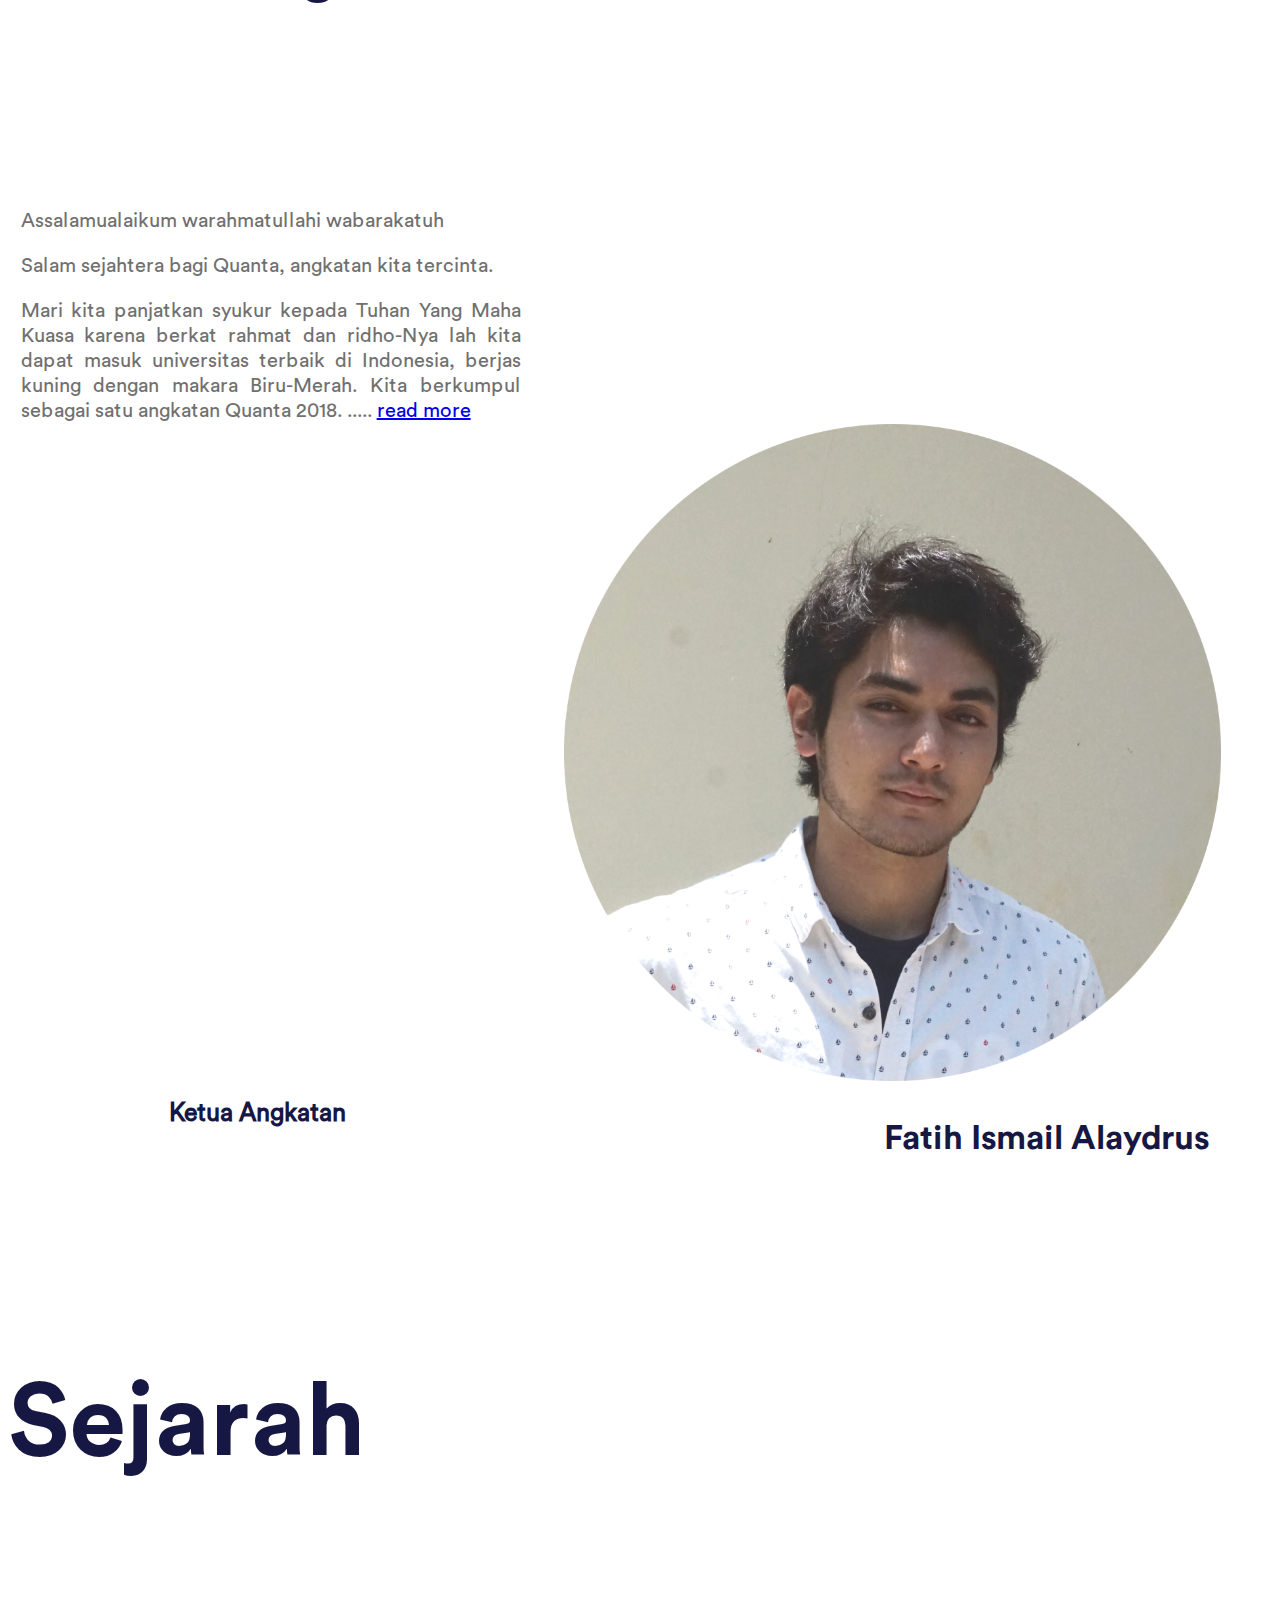
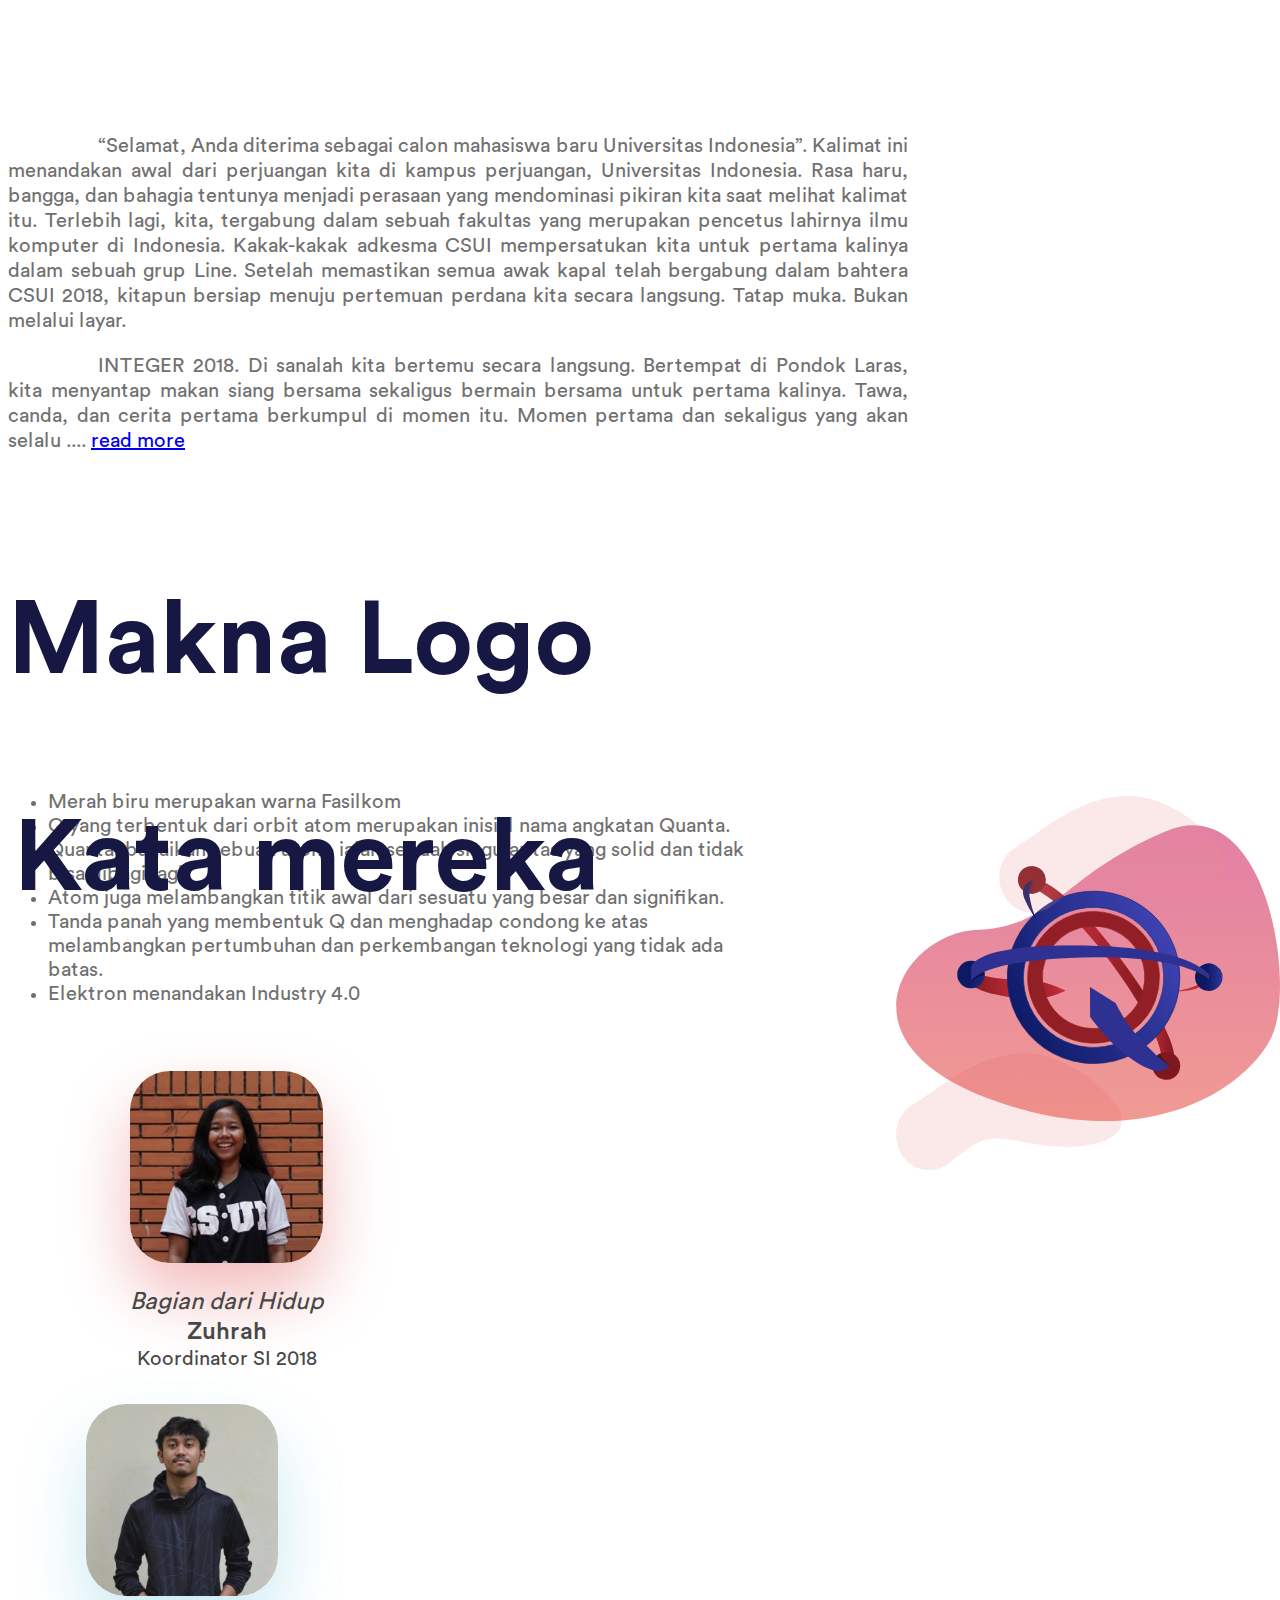
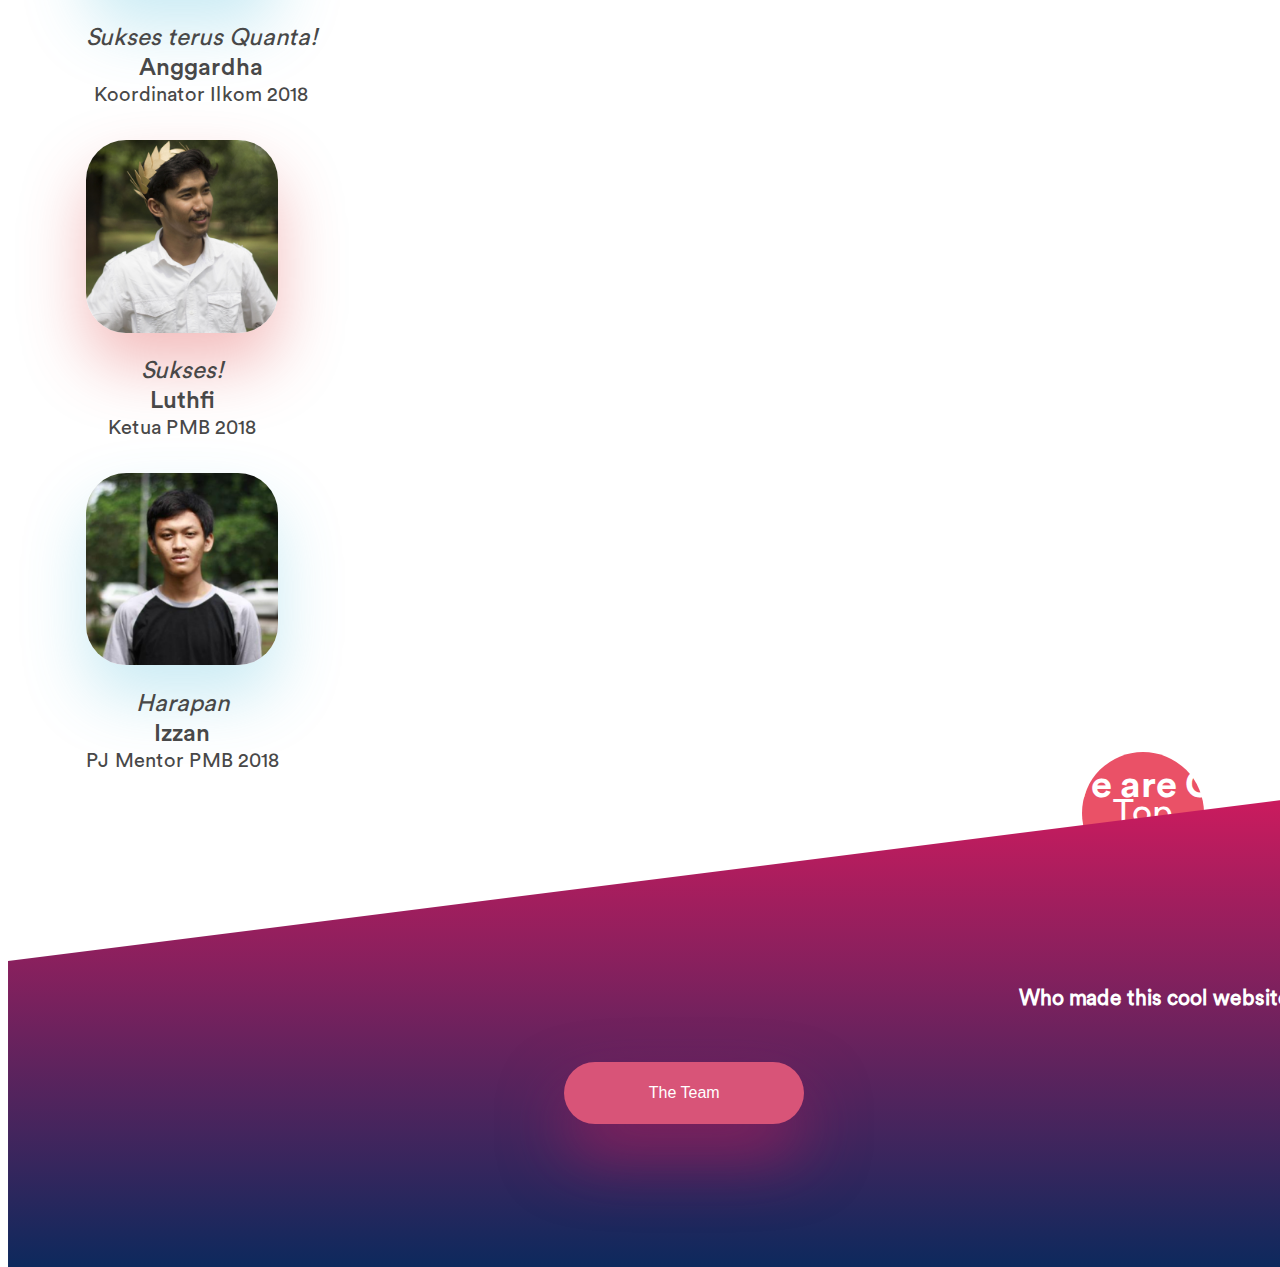
==== commit 2691baa1: "LAUNCHTIME" ====
--- a/index.html
+++ b/index.html
@@ -1,4 +1,6 @@
+<!-- Bootstrap CSS -->
 <head>
+  <!-- Global site tag (gtag.js) - Google Analytics -->
   <script async src="https://www.googletagmanager.com/gtag/js?id=UA-129042848-1"></script>
   <script>
     window.dataLayer = window.dataLayer || [];
@@ -29,34 +31,202 @@
 <meta name="msapplication-TileColor" content="#ffffff?">
 <meta name="msapplication-TileImage" content="ms-icon-144x144.png?">
 <meta name="theme-color" content="#ffffff?">
-<title>Quanta: Coming Soon</title>
-<link rel="stylesheet" href="style.css">
 <link
   href="https://stackpath.bootstrapcdn.com/bootstrap/4.1.3/css/bootstrap.min.css"
   rel="stylesheet"
   integrity="sha384-MCw98/SFnGE8fJT3GXwEOngsV7Zt27NXFoaoApmYm81iuXoPkFOJwJ8ERdknLPMO"
   crossorigin="anonymous">
 </link>
-<link href="https://fonts.googleapis.com/css?family=Overpass+Mono" rel="stylesheet">
+<link href="style.css" rel="stylesheet"></link>
+<link rel="stylesheet" href="https://cdnjs.cloudflare.com/ajax/libs/animate.css/3.7.0/animate.min.css">
+<!-- SEO Stuffs -->
+<meta name="description" content="Website resmi Quanta, angkatan 2018 Fakultas Ilmu Komputer, Universitas Indonesia.">
+<title>QUANTA 2018</title>
+<meta name="robots" content="index,follow">
+<meta name="googlebot" content="index,follow">
+<meta name="keywords" content="Fasilkom,UI,UniversitasIndonesia,Universitas, Indonesia, Compfest, ICPC, Quanta, UIUX, IlmuKomputer, Fasilkom UI, Ilmu Komputer, Sistem Informasi, Computers Get Together, Compfest X, Compfest 11, Universitas Indonesia, SBMPTN, SNMPTN, Makara, Bis Kuning, Competitive Programming, ICPC">
+<meta name="google-site-verification" content="FV9juXoAuZnraXoVewuJNWki_taXfG-bHUKUvzTnnKo" />
 </head>
-<body style="background-color:Black;" >
-<div class="container centered text-center">
-<p id="demo" class="text"></p>
+<!-- Isinya -->
+<body class="animated fadeIn">
+  <div class="mobile-block animated fadeInUp">
+    <div class="mobile-wrapper text-center">
+      <h1 class="mobile-text text-center"> <span></span></h1>
+      <img src="Assets/mobile.svg" style="width:50%;height:50%;">
+      <h1 class="mobile-text text-center" style="font-size:80%;"><b>Scroll at your own risk.</b></h1>
+      </div>
+    </div>
+	<!-- Ini Navbar -->
+	<div class="row">
+		<div class="col-sm-1">
+		</div>
+		<div class="col-sm-4" style="padding-top:1%;">
+      <nav class="navbar text-left" style="padding:0%;">
+        <a class="tekskecil navi navbar-brand text-center indah" href="#" target="_self"><font color="black">Quanta</font></a>
+        <a class="tekskecil nav-item indah" style="padding-left:5%; text-decoration:none;" href="https://docs.google.com/forms/d/e/1FAIpQLSeskTMdtX8cJpaF8ciZJjKrARTCvrVnZ2DGsmN_zCa4f0pcbQ/viewform?usp=pp_url" target="_blank"><font color="black">BBQ</font></a>
+        <a class="tekskecil nav-item indah" style="padding-left:5%; text-decoration:none;" href="Biodata" target="_self"><font color="black">Biodata</font></a>
+        <a class="tekskecil nav-item indah" style="padding-left:5%; text-decoration:none;" href="Gallery" target="_self"><font color="black">Gallery</font></a>
+      </nav>
+			<h1 class="kenangan" style="padding-top:25%;">Sebuah</h1>
+			<h1 class="kenangan">Kenangan</h1>
+			<h1 class="kenangan">Kebersamaan</h1>
+			<a href="#" target="_blank">
+			     <button type="button" name="button" class="button1">Saksikan</button>
+			</a>
+		</div>
+		<div class="col-sm-7" style="">
+			<img class="logoatas" src="Assets/toplogo.svg" alt="lol" style="float:right;">
+		</div>
+		<!-- Ini tagline homepage -->
+		<div class="row" style="padding-top: 133px; padding-left: 115px;">
+			<div class="col-lg-12">
+				<div class="container title">
+				</div>
+			</div>
+		</div>
+	</div>
+	<!-- Ini asset samping -->
+	<div class="row">
+		<div class="col-sm-1 float-left">
+			<img class="blob2" src="Assets/blob2.svg" alt="">
+		</div>
+	</div>
+	<!-- Mulai sambutan -->
+	<div class="row" style="margin-top: -3%;">
+		<div class="col-sm-1">
+		</div>
+		<!-- Ini sambutannya -->
+		<div class="col-sm-4 float-left">
+			<h1 class="sambutan">Sambutan</h1>
+			<h1 class="sambutan">Ketua Angkatan</h1>
+			<p class="isisambutan" style="padding-top: 14%;">Assalamualaikum warahmatullahi wabarakatuh</p>
+			<p class="isisambutan">Salam sejahtera bagi Quanta, angkatan kita tercinta.</p>
+			<p class="isisambutan">Mari kita panjatkan syukur kepada Tuhan Yang Maha Kuasa karena berkat rahmat dan ridho-Nya lah kita dapat masuk universitas terbaik di Indonesia, berjas kuning dengan makara Biru-Merah. Kita berkumpul sebagai satu angkatan Quanta 2018. ..... <a href="Ketang" target="_self">read more</a></p>
+		</div>
+		<!-- Ini gambarnya -->
+		<div class="col-sm-6 float-right" style="">
+			<img src="Assets/fatih.png" alt="lol" style="width:52%; margin-left: 44%;">
+			<h1 class="namaketang" style="padding-top: 1%; margin-right:5%;">Fatih Ismail Alaydrus</h1>
+			<h1 class="ketang" style="margin-right: 5%;">Ketua Angkatan</h1>
+		</div>
+		<!-- Ini asset samping -->
+		<div class="col-sm-12" style="">
+			<img class="blob1" src="Assets/blob1.png" alt="lol" style="float:right;">
+		</div>
+	</div>
+		<!-- Ceitanya Sejarah -->
+	<div class="row" style="margin-top: 22%;">
+		<div class="col-sm-1">
+		</div>
+		<!-- Ini Baru Sejarah -->
+		<div class="col-sm-4 float-left">
+			<h1 class="sejarah">Sejarah</h1>
+			<p class="isisejarah" style="padding-top: 14%;">“Selamat, Anda diterima sebagai calon mahasiswa baru Universitas Indonesia”. Kalimat ini menandakan awal dari perjuangan kita di kampus perjuangan, Universitas Indonesia. Rasa haru, bangga, dan bahagia tentunya menjadi perasaan yang mendominasi pikiran kita saat melihat kalimat itu. Terlebih lagi, kita, tergabung dalam sebuah fakultas yang merupakan pencetus lahirnya ilmu komputer di Indonesia. Kakak-kakak adkesma CSUI mempersatukan kita untuk pertama kalinya dalam sebuah grup Line. Setelah memastikan semua awak kapal telah bergabung dalam bahtera CSUI 2018, kitapun bersiap menuju pertemuan perdana kita secara langsung. Tatap muka. Bukan melalui layar.</p>
+			<p class="isisejarah">INTEGER 2018. Di sanalah kita bertemu secara langsung. Bertempat di Pondok Laras, kita menyantap makan siang bersama sekaligus bermain bersama untuk pertama kalinya. Tawa, canda, dan cerita pertama berkumpul di momen itu. Momen pertama dan sekaligus yang akan selalu .... <a href="history" target="_self">read more</a></p>
+		</div>
+	</div>
+	<div class="row" style="margin-top: 10%">
+		<div class="col-sm-1">
+		</div>
+		<!-- ini untuk judul "makna logo" dan isi makna logo -->
+		<div class="col-sm-4 float-left">
+
+			<!-- judulnya -->
+			<h1 class="judulmakna">Makna Logo</h1>
+			<!-- isinya -->
+			<ul class="isimakna">
+				<li>Merah biru merupakan warna Fasilkom</li>
+				<li>Q yang terbentuk dari orbit atom merupakan inisial nama angkatan Quanta.</li>
+				<li>Quanta, bagaikan sebuah atom, ialah sebuah singularitas yang solid dan tidak bisa dibagi lagi.</li>
+				<li>Atom juga melambangkan titik awal dari sesuatu yang besar dan signifikan.</li>
+				<li>Tanda panah yang membentuk Q dan menghadap condong ke atas melambangkan pertumbuhan dan perkembangan teknologi yang tidak ada batas.</li>
+				<li>Elektron menandakan Industry 4.0</li>
+			</ul>
+		</div>
+		<div class="col-sm-12" style="margin-top: -38.2%">
+			<img class="quanta2" src="Assets/quanta2.svg" alt="lol">
+		</div>
+	</div>
+	<div class="row">
+		<div class="col-sm-1"></div>
+		<div class="col-sm-11" style="text-align: center; display: inline-block !important;">
+			<h1 class="judulmereka" style="margin-top: 0%">Kata mereka</h1>
+		</div>
+	</div>
+	<div class="row" style="margin-top: 5%;">
+		<div class="col-sm-2" style="margin-left: 6.5%;">
+			<ul class="list">
+				<li><img src="Assets/Zuhrah.png" class="gambarmereka" style="box-shadow: 0 32px 64px 0 rgba(221, 62, 62, 0.35);"></li>
+				<li class="katamereka">Bagian dari Hidup</li>
+				<li class="namamereka">Zuhrah</li>
+				<li class="jabatanmereka">Koordinator SI 2018</li>
+			</ul>
+		</div>
+		<div class="col-sm-2" style="margin-left: 3%;">
+			<ul class="list">
+				<li><img src="Assets/Anggardha.png" class="gambarmereka" style="box-shadow: 0 32px 64px 0 rgba(65, 182, 217, 0.28);"></li>
+				<li class="katamereka">Sukses terus Quanta!</li>
+				<li class="namamereka">Anggardha</li>
+				<li class="jabatanmereka">Koordinator Ilkom 2018</li>
+			</ul>
+		</div>
+		<div class="col-sm-2" style="margin-left: 3%;">
+			<ul class="list">
+				<li><img src="Assets/KaLuthfi.png" class="gambarmereka" style="box-shadow: 0 32px 64px 0 rgba(221, 62, 62, 0.35);"></li>
+				<li class="katamereka">Sukses!</li>
+				<li class="namamereka">Luthfi</li>
+				<li class="jabatanmereka">Ketua PMB 2018</li>
+			</ul>
+		</div>
+		<div class="col-sm-2" style="margin-left: 3%;">
+			<ul class="list">
+				<li><img src="Assets/KaIzzan.png" class="gambarmereka" style="box-shadow: 0 32px 64px 0 rgba(65, 182, 217, 0.28);"></li>
+				<li class="katamereka">Harapan</li>
+				<li class="namamereka">Izzan</li>
+				<li class="jabatanmereka">PJ Mentor PMB 2018</li>
+			</ul>
+		</div>
+	</div>
+	<div class="col-sm-3" style="padding-left: 85%;margin-top: -3%;">
+		<button onclick="topFunction()" class="buttontop" title="Go to top">Top</button>
+	</div>
+	<div class="banner" style="margin-top: -6%;">
+		<img src="Assets/bottombar.svg" class="bottombar">
+		<div class="col-sm-6">
+			<h1 class="teamwork">Teamwork. Excellence. We are Quanta.</h1>
+			<h2 class="whomade">Who made this cool website?</h2>
+		</div>
+		<div style="width: 100%;padding-left: 44%;padding-top: 4%;">
+			<a href="Team" target="_self">
+				<button type="button" name="button" class="buttonteam">The Team</button>
+			</a>
+		</div>
+	</div>
 </body>
+
+<!-- Optional JavaScript -->
+
+<!-- jQuery first, then Popper.js, then Bootstrap JS -->
 <script>
-var countDownDate = new Date("Nov 16, 2018 14:00:00").getTime();
-var x = setInterval(function() {
-  var now = new Date().getTime();
-  var distance = countDownDate - now;
-  var days = Math.floor(distance / (1000 * 60 * 60 * 24));
-  var hours = Math.floor((distance % (1000 * 60 * 60 * 24)) / (1000 * 60 * 60));
-  var minutes = Math.floor((distance % (1000 * 60 * 60)) / (1000 * 60));
-  var seconds = Math.floor((distance % (1000 * 60)) / 1000);
-  document.getElementById("demo").innerHTML = days + " : " + hours + " : "
-  + minutes + " : " + seconds;
-  if (distance < 0) {
-    clearInterval(x);
-    document.getElementById("demo").innerHTML = "WELCOME TO ASTROWORLD.";
-  }
-}, 1000);
-</script>
+function topFunction() {
+    document.body.scrollTop = 0;
+    document.documentElement.scrollTop = 0;
+}
+</script>
+<script
+  src="https://code.jquery.com/jquery-3.3.1.slim.min.js"
+  integrity="sha384-q8i/X+965DzO0rT7abK41JStQIAqVgRVzpbzo5smXKp4YfRvH+8abtTE1Pi6jizo"
+  crossorigin="anonymous">
+</script>
+
+<script
+  src="https://cdnjs.cloudflare.com/ajax/libs/popper.js/1.14.3/umd/popper.min.js"
+  integrity="sha384-ZMP7rVo3mIykV+2+9J3UJ46jBk0WLaUAdn689aCwoqbBJiSnjAK/l8WvCWPIPm49"
+  crossorigin="anonymous">
+</script>
+
+<script
+  src="https://stackpath.bootstrapcdn.com/bootstrap/4.1.3/js/bootstrap.min.js"
+  integrity="sha384-ChfqqxuZUCnJSK3+MXmPNIyE6ZbWh2IMqE241rYiqJxyMiZ6OW/JmZQ5stwEULTy"
+  crossorigin="anonymous">
+</script>
--- a/style.css
+++ b/style.css
@@ -1,11 +1,437 @@
+@font-face {
+    font-family: 'Circular-Black';
+    src: url('fonts/CircularStd-Black.ttf') format('truetype');
+    font-weight: 900;
+    font-style: normal;
+}
+
+@font-face {
+    font-family: 'Circular-Med';
+    src: url('fonts/CircularStd-Medium.ttf') format('truetype');
+    font-weight: 500;
+    font-style: normal;
+}
+
+@font-face {
+    font-family: 'Circular-Bold';
+    src: url('fonts/CircularStd-Bold.ttf') format('truetype');
+    font-weight: bold;
+    font-style: normal;
+}
+
+@font-face {
+    font-family: 'Circular-Book';
+    src: url('fonts/CircularStd-Book.ttf') format('truetype');
+    font-weight: 500;
+    font-style: normal;
+}
+@media screen and (min-width:950px){
+.judul {
+    font-family: 'Circular-Book';
+    font-size: 50px;
+    color: #4834d4;
+    text-align: center;
+    vertical-align: center;
+}
+
 .centered {
     position: fixed;
     top: 50%;
     left: 50%;
     transform: translate(-50%, -50%);
 }
-.text{
-  font-size: 1.75em;
-  color:#fff200;
-  font-family: 'Overpass Mono', monospace;
-}
+
+.kecil {
+    font-family: 'Raleway', sans-serif;
+    font-size: 20px;
+    color: white;
+    text-align: center;
+    vertical-align: center;
+}
+
+.text {
+    padding-top: 0px;
+}
+
+.test {
+    padding: 25px;
+}
+
+.logoatas {
+    width: 75%;
+    position: absolute;
+    top: 0px;
+    right: 0px;
+}
+
+.kenangan {
+    text-align: left;
+    font-family: "Circular-Bold";
+    font-size: 76px;
+    color: #161743;
+    line-height: 1.26;
+}
+
+.title {
+    left: 0px;
+    top: 199px;
+    vertical-align: bottom;
+}
+
+.tekskecil {
+    font-size: 24px;
+    line-height: 1.25;
+    font-family: "Circular-Book" color: #0f0f0f;
+}
+
+.ataskecil {
+    top: 40px;
+}
+
+.blob2 {
+    width: 643px;
+    height: 319px;
+    left: 0px;
+    position: relative;
+}
+
+.sambutan {
+    width: 550px;
+    margin-bottom: 0px;
+    font-family: Circular-Bold;
+    font-size: 68px;
+    line-height: 1.26;
+    text-align: left;
+    color: #161743;
+}
+
+.namaketang {
+    width: 800px;
+    margin-bottom: 0px;
+    font-family: Circular-Bold;
+    font-size: 34px;
+    line-height: 1.26;
+    float: right;
+    text-align: right;
+    color: #161743;
+}
+
+.ketang {
+    font-family: Circular-Book;
+    font-size: 25px;
+    line-height: 1.28;
+    float: right;
+    text-align: right;
+    color: #161743;
+}
+body{
+  overflow-x: hidden;
+}
+
+.isisambutan {
+    width: 500px;
+    margin-bottom: 0px;
+    font-family: Circular-Book;
+    font-size: 20px;
+    line-height: 1.25;
+    text-align: justify;
+    color: #707070;
+    padding-left: 1%;
+}
+
+.blob1 {
+    width: 40%;
+    position: absolute;
+    top: 0px;
+    right: 0px;
+}
+
+.sejarah {
+    width: 356px;
+    height: 129px;
+    font-family: "Circular-Bold";
+    font-size: 102px;
+    font-weight: bold;
+    font-style: normal;
+    font-stretch: normal;
+    line-height: 1.26;
+    letter-spacing: normal;
+    text-align: right;
+    color: #161743;
+}
+
+.isisejarah {
+    text-indent: 10%;
+    width: 900px;
+    margin-bottom: 0%;
+    text-align: justify;
+    font-family: "Circular-Book";
+    font-size: 20px;
+    font-weight: normal;
+    font-style: normal;
+    font-stretch: normal;
+    line-height: 1.25;
+    letter-spacing: normal;
+    color: #707070;
+}
+
+.judulmakna{
+    width: 150%;
+    height: auto;
+    font-family: "Circular-Bold";
+    font-size: 102px;
+    text-align: left;
+    color: #161743;
+
+}
+
+.isimakna{
+    width: 700px;
+    height: 468px;
+    font-family: "Circular-Book";
+    font-size: 20px;
+    text-align: left;
+    color: #707070;
+    margin-top: 7%;
+}
+
+.quanta2{
+    width: 30%;
+    right: 0%;
+    position: absolute;
+    float: right;
+ }
+.navi{
+  font-family: "Circular-Bold";
+  font-size: 40px;
+}
+}
+.button1{
+    display: inline-block;
+    vertical-align: middle;
+    -webkit-appearance: none;
+    border: 1px solid transparent;
+    border-radius: 0;
+    transition: background-color 0.25s ease-out,color 0.25s ease-out;
+    font-size: 25px;
+    line-height: 1;
+    text-align: center;
+    cursor: pointer;
+    background-color: #cb1b5e;
+    color: #fff;
+    transition: all .3s;
+    border-radius: 60px;
+    padding: 1.25rem;
+    padding-right: 3.0rem;
+    padding-left: 3.0rem;
+    font-size: 1rem;
+    box-shadow: 0 32px 64px 0 rgba(203, 27, 94, 0.5);
+    width: auto;
+    height: auto;
+}
+/* Ini untuk mobileee */
+.mobile-block{
+    display: none;
+}
+
+@media screen and (max-width:950px){
+    #mobile-btn-about,#mobile-btn-game{
+        display: table-cell;
+        vertical-align: middle;
+    }
+    .mobile-block{
+        display: block;
+        width: 100vw;
+        background-size: cover;
+        font-size: 2em;
+        margin: 0;
+        height: 100%;
+        background-color:White;
+        overflow-x: hidden;
+    }
+    .mobile-wrapper{
+        height: 80%;
+        width: 80%;
+        margin: 0 auto;
+        opacity: .8;
+        position: relative;
+        top: 10%;
+        vertical-align: middle;
+    }
+    .mobile-text{
+      font-family: "Circular-Book";
+      font-size: 60%;
+      color: #2f3640;
+      vertical-align: middle;
+    }
+    .button-wrapper{
+      height: 3em;
+      margin-top: 5em;
+      position: relative;
+      font-size: .5em;
+	  overflow: hidden;
+    }
+    .buttonisi{
+      height: 100%;
+    text-align: center;
+    display: table;
+    border-collapse: separate;
+    border-spacing: 1em 0;
+    margin: 0 auto;
+}
+.tombol{
+  width: 100px;
+  height: 100%;
+  border: 1px;
+  background-color: Black;
+}
+    }
+span:before {
+  content:"Punten, teu tiasa ditempoan dina hape.";
+  animation: animate infinite 15s;
+  animation-timing-function: ease-in;
+}
+@keyframes animate {
+  0%{
+    content:"Punten, teu tiasa ditempoan dina hape.";
+  }
+  20%{
+    content:"Maaf, tidak bisa dilihat dari ponsel";
+  }
+  40%{
+    content:"죄송합니다. 휴대 기기에서 볼 수 없습니다.";
+  }
+  60%{
+    content:"عذرا ، لا يمكن رؤيتها من الهاتف المحمول";
+  }
+  80%{
+    content:"对不起，这个网站在手机上看不到";
+  }
+}
+.judulmereka{
+    width: 596px;
+    height: 129px;
+    font-family: "Circular-Bold";
+    font-size: 100px;
+    font-style: normal;
+    font-stretch: normal;
+    line-height: 1.26;
+    letter-spacing: normal;
+    color: #161743;
+}
+.gambarmereka{
+    border-radius: 40px;
+    width: 192.5px;
+    height: 192.5px;
+}
+.katamereka{
+    margin-top: 10%;
+    font-family: "Circular-Book";
+    font-size: 24px;
+    font-weight: normal;
+    font-style: italic;
+    font-stretch: normal;
+    line-height: 1.25;
+    letter-spacing: normal;
+    text-align: center;
+    color: #484848;
+}
+.namamereka{
+    font-family: "Circular-Med";
+    font-size: 24px;
+    font-weight: 500;
+    font-style: normal;
+    font-stretch: normal;
+    line-height: 1.25;
+    letter-spacing: normal;
+    text-align: center;
+    color: #484848;
+}
+.jabatanmereka{
+    font-family: "Circular-Book";
+    font-size: 20px;
+    font-weight: normal;
+    font-style: normal;
+    font-stretch: normal;
+    line-height: 1.25;
+    letter-spacing: normal;
+    text-align: center;
+    color: #484848;
+}
+.list{
+    display: inline-block;
+    list-style: none;
+}
+
+.banner{
+    max-width: 105%;
+    height: auto;
+    left: 0px;
+    right: 0px;
+}
+.bottombar{
+    margin-top: 0%;
+    margin-bottom: 0%;
+    width: 102%;
+    height: auto;
+    left: 0px;
+    right: 0px;
+}
+.teamwork{
+    margin-top: -40%;
+    padding-left: 50%;
+    width: 200%;
+    height: 1%;
+    font-family: "Circular-Bold";
+    font-size: 38px;
+    line-height: 1.26;
+    color: #ffffff;
+}
+.whomade{
+    margin-top: 17%;
+    padding-left: 80%;
+    width: 200%;
+    height: 1%;
+    font-family: "Circular-Book";
+    font-size: 21px;
+    line-height: 1.29;
+    color: #ffffff;
+}
+.buttontop{
+    width: 122px;
+    font-size: 35px;
+    font-family: "Circular-Book";
+    height: 122px;
+    color: #ffffff;
+    background-color: #ea5167;
+    border: transparent;
+    cursor: pointer;
+    border-radius: 100%;
+}
+
+.buttontop:hover {
+    background-color: #ea4067;
+}
+
+.buttonteam{
+    height: 7%;
+    width: 19%;
+    display: inline-block;
+    vertical-align: middle;
+    -webkit-appearance: none;
+    border: 1px solid transparent;
+    border-radius: 0;
+    transition: background-color 0.25s ease-out,color 0.25s ease-out;
+    line-height: 1;
+    text-align: center;
+    cursor: pointer;
+    background-color: #d85478;
+    color: #fff;
+    transition: all .3s;
+    border-radius: 60px;
+    font-size: 1rem;
+    box-shadow: 0 32px 64px 0 rgba(203, 27, 94, 0.5);
+}
+.indah{
+  text-decoration: none;
+}
